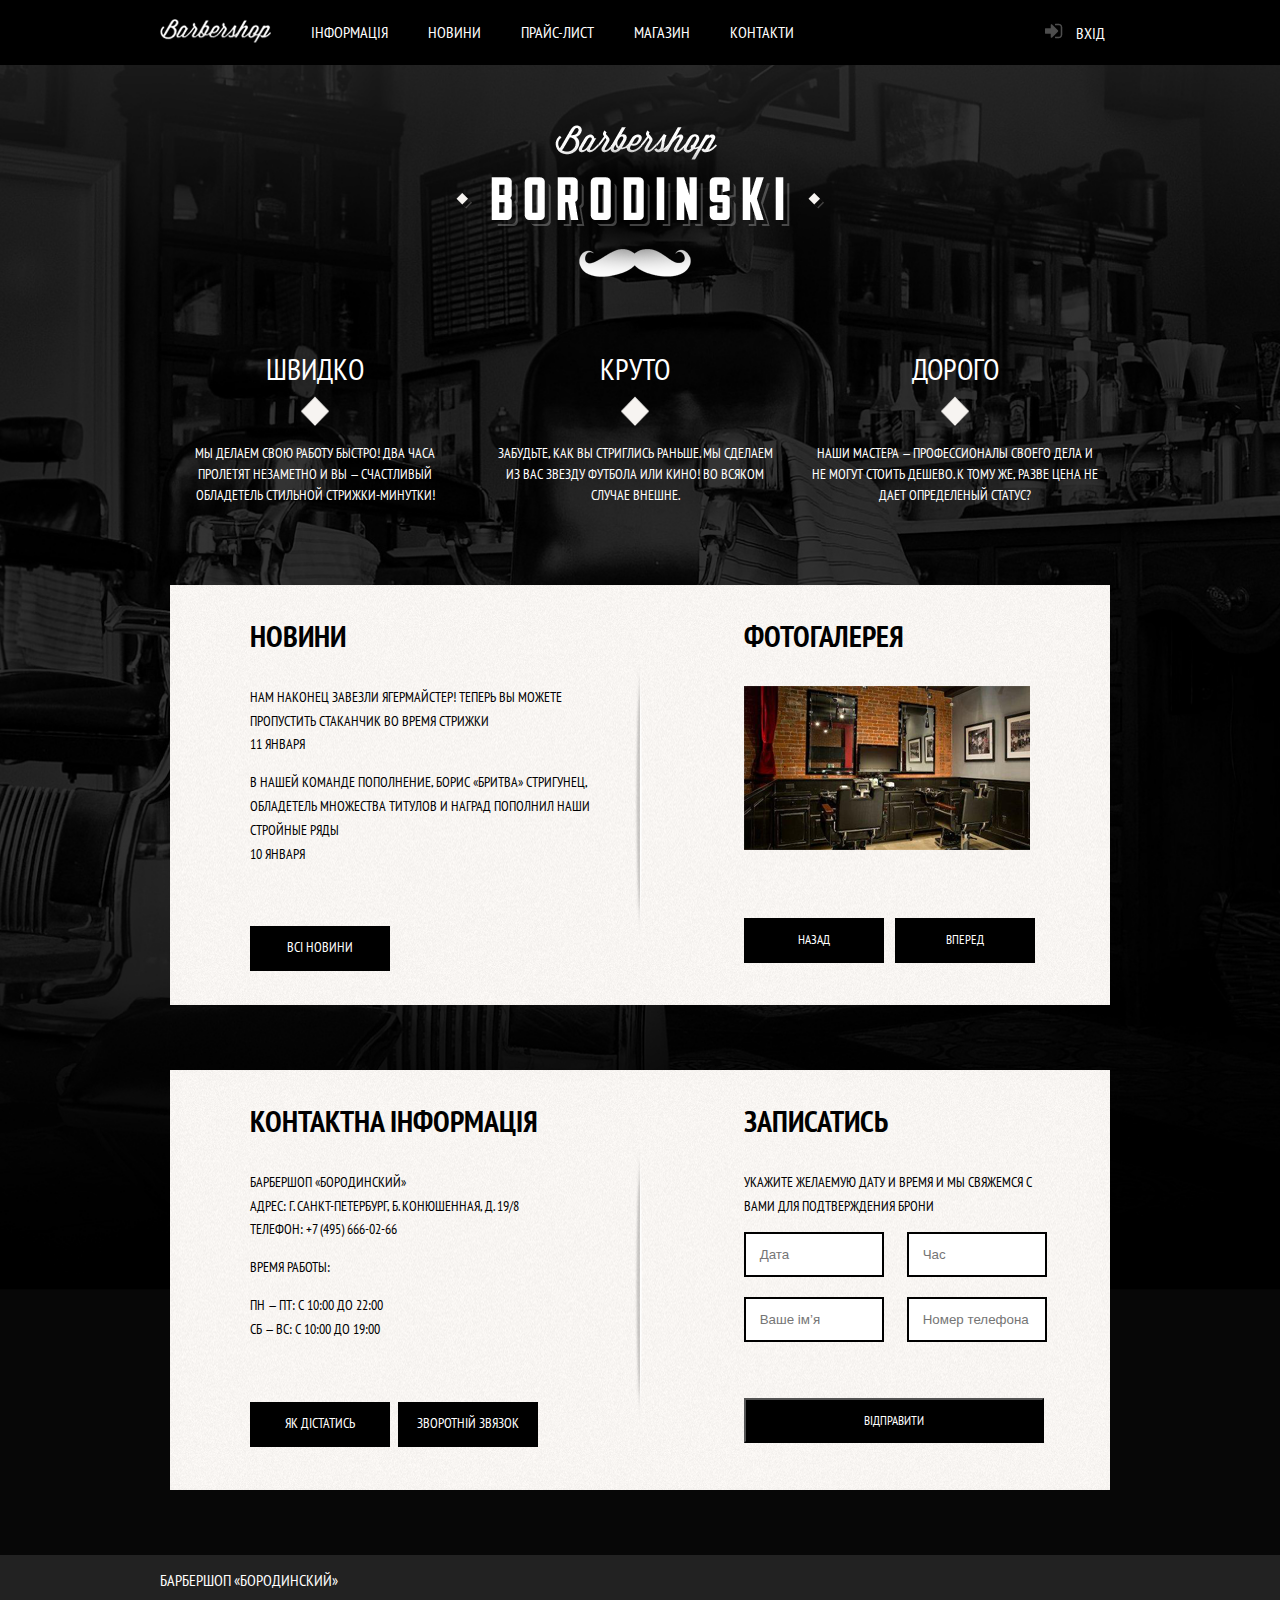
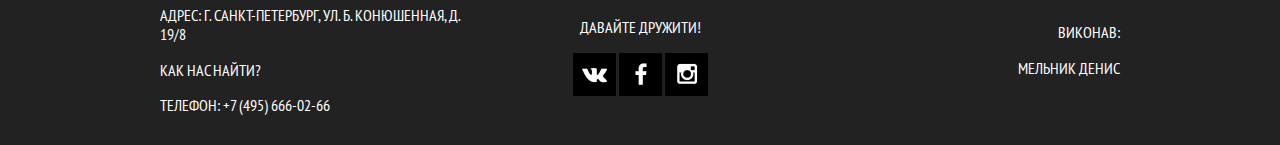
==== index.html @ 27eba9f3 "Попрацював з титульною сторінкою" ====
<!DOCTYPE html>
<html lang="ru">

<head>
    <meta charset="UTF-8">
    <meta name="viewport" content="width=device-width, initial-scale=1.0">
    <title>Барбершоп "Бородинський"</title>
    <link rel="stylesheet" href="./css/main.css">
    <link rel="preconnect" href="https://fonts.gstatic.com">
    <link href="https://fonts.googleapis.com/css2?family=PT+Sans+Narrow:wght@700&display=swap" rel="stylesheet">
</head>

<body class="mainBody">
    
    <header class="mainHeader">
        <div class="container">
            <nav class="mainNavigation">
                <a class="logoImg" href="#"><img src="./img/LogoHeader.png" width="111px" height="24px"
                        alt="LogoHeader"></a>

                <ul>
                    <li><a class="navPoint" href="./pages/info.html">ІНФОРМАЦІЯ</a>
                    </li>
                </ul>
                <ul>
                    <li><a class="navPoint" href="./pages/news.html">НОВИНИ</a>
                    </li>
                </ul>
                <ul>
                    <li> <a class="navPoint" href="./pages/price.html">ПРАЙС-ЛИСТ</a>
                    </li>
                </ul>
                <ul>
                    <li><a class="navPoint" href="./pages/shop.html">МАГАЗИН</a>
                    </li>
                </ul>
                <ul>
                    <li><a class="navPoint" href="./pages/contacts.html">КОНТАКТИ</a>
                    </li>
                </ul>

            </nav>
            <div class="UserBlock">
                <a class="login" href="#">
                    <img src="../img/iconLogin.png" alt=""> <span>ВХІД</span> 
                </a>
            </div>
        </div>
    </header>
    
    <main class="mainContainer">
        <div class="indexLogo">
            <img src="./img/Logo.png" alt="Барбершоп Бородинський">
        </div>

        <section class="features">
            <div class="featuresItem">
                <b class="featuresName">Швидко</b>
                <img class="img" src="./img/Shape1.png" width="30px" , height="30px" alt="">
                <p class="featuresText">МЫ ДЕЛАЕМ СВОЮ РАБОТУ БЫСТРО! ДВА ЧАСА ПРОЛЕТЯТ НЕЗАМЕТНО И ВЫ — СЧАСТЛИВЫЙ
                    ОБЛАДЕТЕЛЬ СТИЛЬНОЙ
                    СТРИЖКИ-МИНУТКИ!</p>
            </div>
            <div class="featuresItem">
                <b class="featuresName">Круто</b>
                <img class="img" src="./img/Shape1.png" width="30px" , height="30px" alt="">
                <p class="featuresText">ЗАБУДЬТЕ, КАК ВЫ СТРИГЛИСЬ РАНЬШЕ.
                    МЫ СДЕЛАЕМ ИЗ ВАС ЗВЕЗДУ ФУТБОЛА ИЛИ КИНО!
                    ВО ВСЯКОМ СЛУЧАЕ ВНЕШНЕ.
                </p>
            </div>
            <div class="featuresItem">
                <b class="featuresName">Дорого</b>
                <img class="img" src="./img/Shape1.png" width="30px" , height="30px" alt="">
                <p class="featuresText">НАШИ МАСТЕРА — ПРОФЕССИОНАЛЫ СВОЕГО ДЕЛА И НЕ МОГУТ СТОИТЬ ДЕШЕВО. К ТОМУ ЖЕ,
                    РАЗВЕ ЦЕНА НЕ ДАЕТ
                    ОПРЕДЕЛЕНЫЙ СТАТУС?</p>
            </div>
        </section>


        <div class="indexContent">
            <div class="indexContentLeft">
                <h2 class="indexContentTitle"> Новини</h2>
                <ul class="list">
                    <li class="newsPoint">
                        <p class="lastNews">НАМ НАКОНЕЦ ЗАВЕЗЛИ ЯГЕРМАЙСТЕР! ТЕПЕРЬ ВЫ МОЖЕТЕ ПРОПУСТИТЬ СТАКАНЧИК ВО
                            ВРЕМЯ СТРИЖКИ

                        </p>
                        <time datetime="2016-01-11">11 января</time>

                    </li>
                    <li class="newsPoint">
                        <p class="lastNews">В НАШЕЙ КОМАНДЕ ПОПОЛНЕНИЕ, БОРИС «БРИТВА» СТРИГУНЕЦ, ОБЛАДЕТЕЛЬ МНОЖЕСТВА
                            ТИТУЛОВ И НАГРАД
                            ПОПОЛНИЛ НАШИ СТРОЙНЫЕ РЯДЫ

                        </p>
                        <time datetime="2016-01-10">10 января</time>

                    </li>
                </ul>
                <!-- <div class="btn"> 
                </div> -->
                <div class="btnBox "> <a class="btn btnHover" href="./pages/news.html">
                        Всі новини
                    </a></div>

            </div>

            <div class="indexContentRight">
                <h2 class="indexContentTitle">Фотогалерея</h2>
                <div class="gallery">
                    <figure class="galleryContent">
                        <img src="./img/Layer21.png" width="286" height="164" alt="">
                    </figure>
                    <button class="btnGalleryPrev btn" type="button">Назад</button>
                    <button class="btnGalleryNext btn " type="button">Вперед</button>
                </div>
            </div>
        </div>
        <div class="indexContent">
            <div class="indexContentLeft">
                <h2 class="indexContentTitle"> Контактна інформація</h2>
                <p class="contact">БАРБЕРШОП «БОРОДИНСКИЙ»
                <p class="contact">АДРЕС: Г. САНКТ-ПЕТЕРБУРГ, Б. КОНЮШЕННАЯ, Д. 19/8</p>
                <p class="contact">ТЕЛЕФОН: +7 (495) 666-02-66</p>


                <p>
                    ВРЕМЯ РАБОТЫ:
                </p>
                <p class="contact">ПН — ПТ: С 10:00 ДО 22:00</p>
                <p class="contact">СБ — ВС: С 10:00 ДО 19:00</p>
                <div class="btnBox">
                    <a class="btn btnHover" href="#">
                        Як дістатись
                    </a>
                    <a class="btn btnHover" href="#">
                        Зворотній звязок
                    </a>
                   
                </div>




            </div>

            <div class="indexContentRight">
                <h2 class="indexContentTitle">Записатись</h2>
                <p>
                    УКАЖИТЕ ЖЕЛАЕМУЮ ДАТУ И ВРЕМЯ И МЫ СВЯЖЕМСЯ С ВАМИ ДЛЯ ПОДТВЕРЖДЕНИЯ БРОНИ
                </p>
                <form class="oppointmentForm" action="./index.html" method="post">
                <input class="formItem" type="text" name="time" value="" placeholder=" Дата">
                    <input class="formItem" type="text" name="time" value="" placeholder=" Час">
                    <input class="formItem" type="text" name="time" value="" placeholder=" Ваше ім’я">
                    <input class="formItem" type="text" name="time" value="" placeholder=" Номер телефона">
                

                <button class="sendBtn" type="submit">Відправити</button></form>
                
                    

            </div>
        </div> 
        <footer class="mainFooter">
        <div class="container">
            <div class="footerContacts">
                <p>БАРБЕРШОП «БОРОДИНСКИЙ»</p>
                <p>АДРЕС: Г. САНКТ-ПЕТЕРБУРГ, УЛ. Б. КОНЮШЕННАЯ, Д. 19/8</p>
                <p>
                    КАК НАС НАЙТИ?
                </p>

                <p>ТЕЛЕФОН: +7 (495) 666-02-66</p>

            </div>
            <section class="footerSocial">
                <p>Давайте Дружити!</p>
                <a class="btnVk" href="#">
                    <img src="./img/vk.png" alt="">
                </a>
                <a class="btnFb" href="#">
                    <img src="./img/fb.png" alt="">
                </a>
                <a class="btnVInst" href="#">
                    <img src="./img/inst.png" alt="">
                </a>
            </section>
            <section class="footerCopiright">
                <p>Виконав:</p>
                <p>Мельник Денис</p>
            </section>
        </div>

    </footer>
    </main>
   
    <div class="mobNavigation displeyNone">
        <div class="mobContainer">
            <nav class="mobMainNavigation">
                <a class="logoImg" href="#"><img src="./img/LogoHeader.png" width="90px" height="20px"
                        alt="LogoHeader"></a>

                <ul class="mobUl">
                    <li><a class="mobNavPoint" href="./pages/info.html">ІНФОРМАЦІЯ</a>
                    </li>
                </ul>
                <ul class="mobUl">
                    <li><a class="mobNavPoint" href="./pages/news.html">НОВИНИ</a>
                    </li>
                </ul>
                <ul class="mobUl">
                    <li> <a class="mobNavPoint" href="./pages/price.html">ПРАЙС-ЛИСТ</a>
                    </li>
                </ul>
                <ul class="mobUl">
                    <li><a class="mobNavPoint" href="./pages/shop.html">МАГАЗИН</a>
                    </li>
                </ul>
                <ul class="mobUl">
                    <li><a class="mobNavPoint" href="./pages/contacts.html">КОНТАКТИ</a>
                    </li>
                </ul>

            </nav>
            <div class="mobUserBlock">
                <a class="login" href="#">
                    <img src="../img/iconLogin.png" alt=""> <span>ВХІД</span> 
                </a>
            </div>
        </div>
    </div>

</body>

</html>
---- css/main.css ----
* {
    box-sizing: border-box;
}
body {
    /* position: fixed; */
    margin: 0;
    text-transform: uppercase;

    font-family: 'PT Sans Narrow', sans-serif;

}





.mainBody {

    margin: 0;
    margin-left: auto;
    margin-right: auto;
    max-width: 2560px;
    justify-content: center;

    background: url(../img/tint.jpg );
    background-position: center;
    background-repeat: no-repeat;
    background-size: cover;


}

button {
    cursor: pointer;

}

button:focus {
    background-color: rgb(102, 61, 21);
    outline: none !important
}

button:hover {
    background-color: rgb(102, 61, 21);
}

.btnHover:hover {
    background-color: rgb(102, 61, 21);
}

li {
    list-style: none;
}




img {
    margin: 0;
    padding: 0;
}



.mainHeader {
    /* box-sizing: border-box; */
    /* position: relative; */
    display: flex;
    margin-left: auto;
    margin-right: auto;
    margin: 0;
    width: auto;
    height: 65px;

    text-align: center;
    justify-content: center;
    background-size: cover;
    background-position: center;
    background-color: black;
}


.container {
    /* position: absolute; */
    display: flex;
    width: 960px;
    margin-left: auto;
    margin-right: auto;
    /* right: 0; */
    padding: 0, 10;
    justify-content: space-around;

}



.mainNavigation {
    /* position: absolute;
    left: 0; */
    /* width: 940px; */
    padding: 0;
    margin: 0;
    left: 0;
    display: flex;
    font-size: 16px;
    font-weight: 1.2;
}

.mainNavigation:first-child {
    padding-left: 0;
}

.navPoint {
    line-height: 1;
    padding: 0;
    margin-top: auto;
    margin-bottom: auto;
    color: white;
    text-decoration: none;

    vertical-align: -webkit-baseline-middle;
}

/* .navPoint:first-child{
    padding-left: 0;
} */
.UserBlock { 
    width: 65px;
    margin: 0;
    padding: 0;
    display: flex;
    margin-top: auto;
    margin-bottom: auto;
    margin-left: auto;
    margin-right: 10px;
   

    /* right: 0;
    display: flex;
    list-style-type: disc;
    margin-block-start: 1em;
    margin-block-end: 1em;
    margin-inline-start: 0px;
    margin-inline-end: 0px;
    padding-inline-start: 40px;
    padding-inline-end: 40px; */
}

.mainContainer {
    margin: 0;

    justify-content: center;

}



.login {
    text-decoration: none;
    color: white;

}


.indexLogo {
    width: 940px;
    margin: 0;
    margin-top: 60px;
    margin-left: auto;
    margin-right: auto;
    text-align: center;
}

.features {
    /* position: absolute; */
    width: 940px;
    display: flex;
    flex-direction: row;
    margin: 0;
    margin-left: auto;
    margin-right: auto;
    margin-top: 25px;
    justify-content: space-between;
    color: white;
    text-transform: uppercase;
}

.featuresItem {

    max-width: 290px;
    display: flex;
    flex-direction: column;
    font-size: 14px;
    font-weight: 1.2;
    line-height: 150%;

}

.featuresItem:last-child {
    margin-right: 10px;
}


.featuresName {
    text-align: center;
    margin-bottom: 17px;
    font-size: 30px;
    font-weight: 1.2;
}

.img {
    margin: 0;
    margin-left: auto;
    margin-right: auto;
}

.featuresText {
    text-align: center;
    margin-top: 17px;
}

.indexContent {
    display: flex;
    width: 940px;
    height: 420px;
    margin: 0;

    margin-top: 65px;
    margin-left: auto;
    margin-right: auto;
    font-size: 14px;
    line-height: 1.7;
    background-image: url(../img/Layer.png);
}


.indexContentLeft {
    width: 350px;
    margin-left: 80px;
    margin-right: auto;
    text-decoration: none;
    marker: none;
    font-weight: 24px;
}

.newsPoint {
    list-style: none;
}

.list {
    padding: 0;
    margin-bottom: 60px;
}


.btn {

    box-sizing: border-box;

    width: 140px;
    height: 45px;
    margin: 0;
    margin-left: 0;
    margin-right: 8px;
    margin-bottom: 40px;
    padding-top: 14px;
    padding-bottom: 14px;
    text-align: center;
    background-color: black;
    font-family: 'PT Sans Narrow';
    text-decoration: none;
    text-transform: uppercase;
    color: white;
    line-height: 1;
    border: none;
}


/* .btnText{
    width: 140px;
    height: 45px;
    margin: 0;
    justify-content: center;
    background-color: black;
    
} */
.newsPoint {

    text-decoration: none;
}

.lastNews {
    margin-bottom: 0;
}

.indexContentRight {

    width: 340px;
    margin-left: auto;
    margin-right: 26px;

}

.indexContentRight>p {
    width: 300px;
}

.indexContentTitle {
    width: 300px;
    font-size: 30px;
    text-transform: uppercase;
}

.galleryContent {
    padding: 0;
    margin: 0;
    margin-bottom: 60px;

}



.contact {
    margin: 0;
    font-weight: 1.7;

}

.btnBox {
    display: flex;
    margin-top: 60px;

}

/* .btnContact{
box-sizing: border-box;
width: 140px;
height: 45px;
margin-right: 20px;
background-color: black;


text-align: center;
color: white;
text-decoration: none;
text-transform: uppercase;

} */
.indexContentTittle {}

.oppointmentForm {
    box-sizing: border-box;
    width: 350px;
    margin-left: auto;
    margin-right: 0;

}

/* .formContainer {
    display:flex ;
    width: 300px;
    justify-content: space-between; */

.formItem {
    margin: 0;
    padding: 0;
    padding-left: 10px;
    border: 2px solid #000;

    margin-right: 20px;
    margin-bottom: 20px;
    /* margin-right: auto; */
    box-sizing: border-box;

    width: 140px;
    height: 45px;


}

.formItem:hover {
    border-color: rgb(102, 61, 21);
}

.formItem:focus {
    border-color: rgb(102, 61, 21);
}



.sendBtn {
    box-sizing: border-box;

    width: 300px;
    height: 45px;
    margin: 0;
    margin-top: 36px;
    margin-right: auto;

    padding-top: 14px;
    padding-bottom: 14px;
    text-align: center;
    justify-content: center;
    background-color: black;
    font-family: 'PT Sans Narrow';
    text-decoration: none;
    text-transform: uppercase;
    color: white;
    line-height: 1;
}

.mainFooter {

    margin: 0;
    display: flex;
    margin-left: auto;
    margin-right: auto;
    margin-top: 65px;
    width: auto;
    height: 190px;
    color: white;
    text-align: center;
    justify-content: center;


    background-color: rgb(34, 34, 34);
}

.footerContacts {
    width: 300px;
    margin-left: 0;
    text-align: start;
    line-height: 1.2;
}

.footerSocial {
    align-content: center;
    margin-left: auto;
    margin-right: auto;
    margin-top: auto;
    margin-bottom: auto;
    text-transform: uppercase;


}





.footerCopiright {
    width: 300px;
    margin-right: 0;
    margin-top: auto;
    margin-bottom: auto;
    text-align: end;

}

.smile {

    margin-right: auto;
    margin-left: auto;
}

.bodyPages {
    height: 100%;
    margin: 0;
    margin-left: auto;
    margin-right: auto;
    max-width: 1200px;
    background-color: rgb(250, 247, 242);
    font-family: 'PT Sans Narrow', sans-serif;
}

.logoImg {
    margin: 0;
    margin-top: auto;
    margin-bottom: auto;
    margin-left: 10px;
}

.containerOther {
    margin: 0;
    max-width: 960px;

    margin-right: auto;
    margin-left: auto;

}


.shopTitle {
    margin: 0;
    padding-top: 60px;
    margin-bottom: 25px;
    text-transform: uppercase;
}


.shopSection {
    font-size: 14px;
    text-decoration: none;
    color: black;
    text-transform: uppercase;
}

.imgShape {
    margin-left: 16px;
    margin-right: 16px;
}

.bag {
    display: flex;
}

.bagGal {
    width: 500px;
    margin: 0;

    margin-right: auto;
    margin-left: -10px;



}

.travelKit {
    text-decoration: none;
    color: black;
}

.description {

    width: 390px;
    margin: 0;
    margin-left: auto;
    font-size: 14px;
    line-height: 1.2;

}

.descriptionTitle {
    display: flex;
    justify-content: space-between;
    margin-bottom: 40px;
}

.article {
    color: rgb(183, 183, 183);
}

.buying {
    box-sizing: border-box;
    width: 190px;
    height: 40px;
    margin-top: 40px;
    display: flex;
    background-color: rgb(229, 229, 229);
    justify-content: space-between;

}

.price {
    margin: 0;
    margin-left: auto;
    margin-right: auto;
    margin-top: auto;
    margin-bottom: auto;
}

.btnPrice {
    width: 80px;
    border: none;
    background-color: black;
    color: white;
    cursor: pointer;
}

.complect {
    margin-top: 53px;
}

.complectItem {
    margin: 0;
    margin-top: 40px;


}

.complectImgShape {
    margin: 0;
    margin-right: 10px;
}




/* careProdaction
careProdaction
careProdaction
careProdaction
careProdaction */



.careContainer {

    display: flex;

}

.filterContainer {
    max-width: 960px;
    margin: 0;
    display: flex;


}

.filter {
    margin-right: auto;
    width: 180px;
}


.filterTitle {
    margin-top: 50px;
    margin-bottom: 30px;
    font-size: 24px;
}

.producerBtn {
    line-height: 30px;
    margin-top: 30px;
    cursor: pointer;
}

.producerCheckbox {
    position: absolute;
    width: 0;
    height: 0;
    opacity: 0;
}

.producerCheckboxFake {
    display: inline-block;
    vertical-align: middle;
    margin-right: 15px;
    width: 15px;
    height: 15px;
    border: 2px solid #000;

}

.producerCheckbox:checked+.producerCheckboxFake {
    background-image: url(../img/smallKrestik.png);
}

.producerBtn:hover {

    color: rgb(102, 61, 21);
}

.radio {
    display: block;
    cursor: pointer;
}

.radio+.radio {
    margin-top: 15px;
}

.radio_real {
    width: 1;
    height: 1px;
    position: absolute;
    opacity: 0;
    appearance: none;
}


.radio_fake {
    position: relative;
    display: inline-block;
    margin-right: 10px;
    vertical-align: bottom;
    width: 20px;
    height: 20px;
    background-color: #fff;
    border: 1px solid;
    border-radius: 50%;
}


/* .radio {
}
.radio_real {
}
.radio_fake {
} */
.radio_real:checked+.radio_fake::before {
    position: absolute;
    top: 50%;
    left: 50%;
    content: "";
    border-radius: 50%;
    width: 8px;
    height: 8px;
    background: #3c3c3c;
    transform: translate(-50%, -50%);
}

.radio_real:checked~.radio_title {
    font-weight: 500;
}


.radio_title {
    font-weight: 400;
    font-size: 16px;
    line-height: 1.18;
    color: #000;
}

/* .radio_title {
} */
.filterBtn {
    box-sizing: border-box;

    width: 110px;
    height: 45px;
    margin: 0;
    /* margin-left: auto; */
    margin-right: auto;
    margin-top: 50px;
    padding-top: 14px;
    padding-bottom: 14px;
    text-align: center;
    justify-content: center;
    background-color: black;
    font-family: 'PT Sans Narrow';
    text-decoration: none;
    text-transform: uppercase;
    color: white;
    line-height: 1;
}


.goods {
    position: static;
    margin: 0;
    /* margin-right: 0; */
    padding-right: 0;
    margin-left: auto;
    margin-top: 50px;
    display: flex;
    flex-wrap: wrap;
    width: 770px;

    justify-content: space-between;

}

.good {
    width: 220px;
    height: 285px;
    margin: 0;
    margin-left: auto;
    margin-top: 20px;
    box-shadow: 1px 1px 10px 1px #777777;
    background-color: white;
}




.goodsName {
    font-size: 14;
    text-transform: none;
    padding-left: 15px;
    padding-top: 3px;
}

.buyGoods {
    box-sizing: border-box;
    width: 190px;
    height: 40px;
    margin-left: auto;
    margin-right: auto;
    margin-top: 15px;
    margin-bottom: 15px;
    display: flex;
    background-color: rgb(229, 229, 229);
    justify-content: space-between;
}

.goodsList {
    box-sizing: border-box;
    margin-left: 27px;
    margin-top: 40px;
    /* width: 150px; */
    height: 40px;

}

.goodsCheckbox {
    width: 1;
    height: 1px;
    position: absolute;
    opacity: 0;
    appearance: none;
    background-color: #fff;


}

.goodsBtn {
    flex-grow: 1;
    width: 40px;
    height: 40px;

    background-color: transparent;
    border: none;

    text-align: center;
    font-style: normal;
    /* font-weight: 500; */
    font-size: 14px;
    line-height: 40px;
    color: white;
    background-color: black;
    cursor: pointer;

}

.goodsBtn:focus {
    background-color: white;
    color: black;
}

/* Style of Price */
/* Style of Price */
/* Style of Price */
/* Style of Price */

.priceTitle {
    margin-top: 50px;
    position: relative;
    padding-top: 24px;

}

.line {
    height: 2px;
    background-color: black;

}

.textPriceTitle {

    position: absolute;
    padding-left: 20px;
    padding-right: 20px;
    top: 0;
    left: 20.6%;
    background-color: rgb(250, 247, 242);

    font-size: 48px;
}

.priceInfo {
    display: flex;
    margin-top: 50px;
    margin-bottom: 15px;

}

.infoLeft {
    width: 390px;
}

.infoTitle {
    font-size: 24px;
    font-weight: 1.25;
}

.infoMaterials {
    margin-top: 24px;
}


.infoAboutUs {
    margin-top: 60px;
}

.infoText {
    margin-top: 30px;
    font-size: 14px;
    line-height: 1.7;
}

.infoRight {
    width: 460px;
    margin-left: 90px;
}

.priceTable {}

.table {
    width: 460px;
    margin-top: 30px;
    border-collapse: collapse;
    justify-content: center;
    vertical-align: center;
}

td {
    /* box-sizing: border-box; */
    /* margin: 0;
    padding: 0; */
    padding-top: 14px;
    padding-bottom: 14px;
    width: 233px;
    border: 1px solid #000;
    text-align: center;
}

.leftColumn {
    text-align: left;
    padding-left: 10px;
}

.infoTextRight {
    width: 380px;
    margin: 0;
    margin-top: 95px;
    font-size: 14px;
    line-height: 1.7;
}

/* Pagea adaptation */
/* Pagea adaptation */
/* Pagea adaptation */
/* Pagea adaptation */
/* Pagea adaptation */




@media (max-width:959px) {
    .bodyPages {
        width: 959px;
    }

    .mainBody {
        width: 959px;
        
    }
    
}
@media (max-width:800px){
    .featuresText {
        font-size: 16px;
    }
}
.displeyNone {
    display: none;
}
.mobNavigation {
    
    margin: 0;
    position: absolute;
    top: -500px;

    left: -200px;
    width: 160px;
    text-decoration: none;
    text-align: left;
    background-color: #222222;
}

.mobContainer {
    margin: 0;
    margin-top: 25px;
    margin-left: 30px;
}



.logoImg {
    margin-left: 0;
}

.mobNavPoint {
    padding: 0;
    text-decoration: none;
    color: white;
}

.mobUserBlock {
    margin-top: 40px;
    margin-bottom: 20px;
}

.login>img {
    margin-right: 10px;
    padding: 0;
    vertical-align: baseline;

}

.login {}

.mobUl {
    padding: 0;
}

@media(max-width:560px) {
    /* body {
        width: 368px;
    } */ 
    .featuresItem:last-child {
        margin-left: auto;
        margin-right: auto;
    }
    .features {
        margin-top: 10px;
        margin-bottom: 15px;
        flex-direction: column;
        flex-wrap: wrap;
    }
    .featuresItem {
        margin: 0;
        margin-left: auto;
        margin-right: auto;
    }
   
    .featuresItem>img {
        display: none;
    }
    .featuresText {
       margin-top: 0;
       
        font-size: 12px;
    }
    .container {
        width: 368px;
    }
    .mainBody {
        flex-direction: column;
        align-items: center;
        width: auto;
        margin: 0;
      justify-content: center;
    }
    .mainHeader {
        height: 0;
        display: none;
    }
    .mainContainer {
         width: 100%;
        margin: 0;
        margin-left: auto;
        margin-right: auto;
        justify-content: center;
        
        background-position: center;
        
        
        /* margin-left: auto; */
        /* margin-right: auto; */
        
        
        
    justify-content: center;
    }

    .mobNavigation {
        background-color: #222222;
        position: absolute;
        top: 0;
        left: 0;
    }
    .indexLogo {
        width: 368px;
        margin-top: 30px;
    }
    .list {
        margin-bottom: 15px;
    }
    .features {
        flex-direction: row;
        width: 368px;
      
        
    }
    .indexContent {
        margin-top: 0;
        flex-direction: column;
        flex-wrap: wrap;
        width: 368px;
        height: auto;
        justify-content: center;
    }
    .indexContentLeft {
        margin: 0;
        margin-left: 10px;
    }
    .lastNews {
        width: auto;
        height: auto;
        
    }
    .indexContentRight {
        width: 348px;
        height: auto;
        margin-left: 10px;
        margin-right: 10px;
    }
    
    .gallery {
        margin-left: auto;
        margin-right: auto;
    }
    .galleryContent {
        margin-bottom: 30px;
        width: 348px;
        justify-content: center;
        align-items: center;
    }
    .galleryContent>img {
        margin-left: 31px;
    }
    .btnHover {
        margin: 0;
    }
    .indexContentTitle {
        margin-right: auto;
    }
    .btnBox {
        margin-top: 30px;
        justify-content: space-around;
    }
    .btnGalleryPrev {
        margin-left: 31px;
    }
    .oppointmentForm {
        justify-content: space-around;
        align-items: center;
    
    }

    .formItem {
      margin-left: 20px;
      margin-right: 50px;
    }
    .sendBtn {
        width: 140px;
        margin-top: 10px;
        margin-bottom: 10px;
        margin-left: 20px;
    }
    .mainFooter {
        margin: 0;
        height: 370px;
        background-color:black
        
    }
    .container {
        width: 348px;
        margin: 0;
        margin-left: 10px;
        margin-bottom: 10px;
        /* flex-direction: column; */
        flex-wrap: wrap;
        height: auto;
        background-color: black;
    }
    .footerSocial {
        margin-left: 10px;
        margin-bottom: 30px;
        margin-top: 0;
    }
    .footerCopiright {
        margin-top: 0;
        width: auto;
    }
}
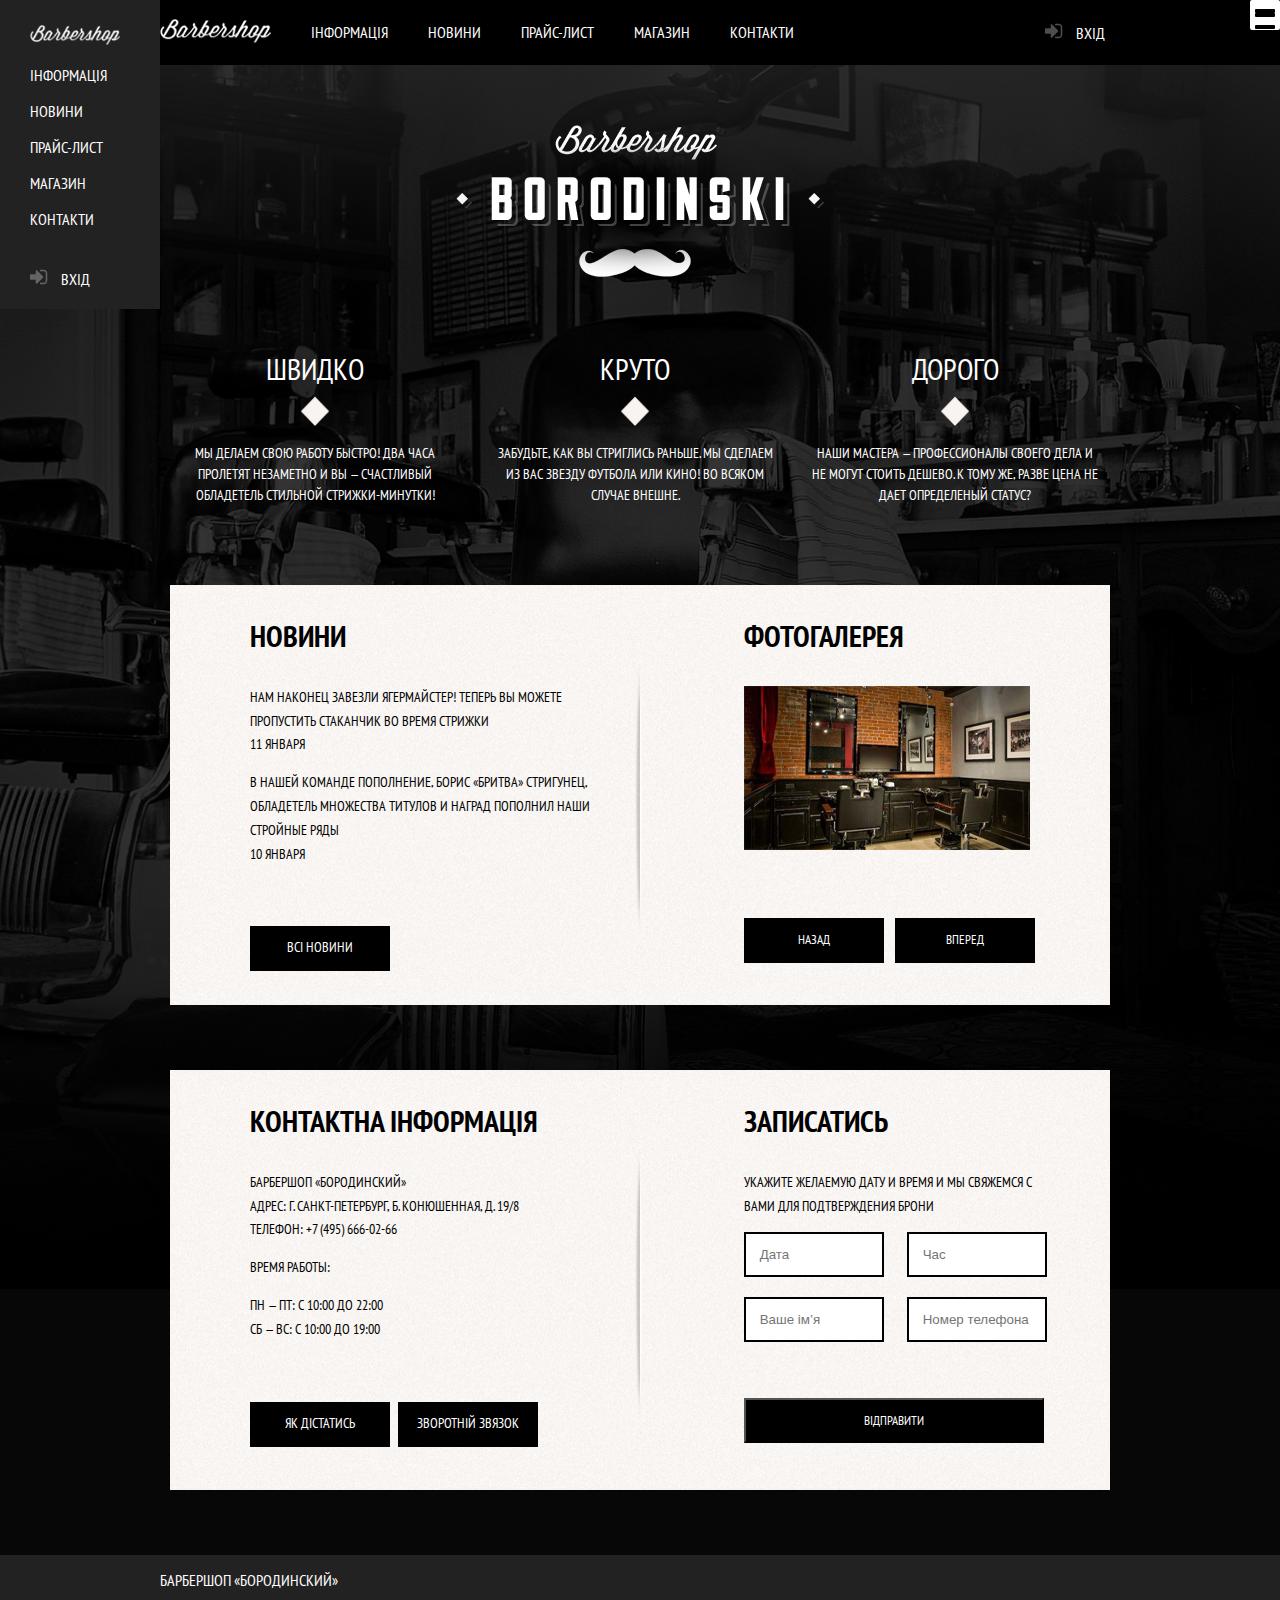
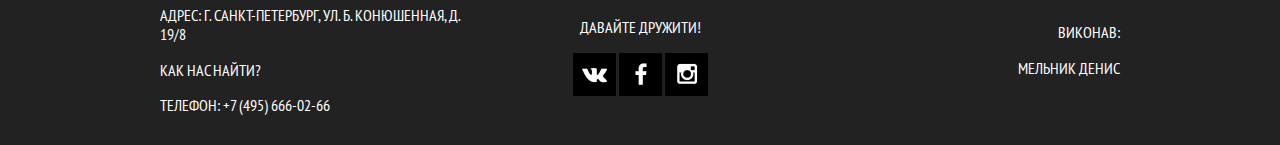
==== commit 7da59b6a: "1" ====
--- a/index.html
+++ b/index.html
@@ -198,8 +198,12 @@
 
     </footer>
     </main>
+    <button class="mobContainerActive">
+        <div class="menuActive"></div>
+        </button>
+        
    
-    <div class="mobNavigation displeyNone">
+    <div class="mobNavigation displayNone">
         <div class="mobContainer">
             <nav class="mobMainNavigation">
                 <a class="logoImg" href="#"><img src="./img/LogoHeader.png" width="90px" height="20px"
--- a/css/main.css
+++ b/css/main.css
@@ -135,15 +135,6 @@
     margin-right: 10px;
    
 
-    /* right: 0;
-    display: flex;
-    list-style-type: disc;
-    margin-block-start: 1em;
-    margin-block-end: 1em;
-    margin-inline-start: 0px;
-    margin-inline-end: 0px;
-    padding-inline-start: 40px;
-    padding-inline-end: 40px; */
 }
 
 .mainContainer {
@@ -276,14 +267,7 @@
 }
 
 
-/* .btnText{
-    width: 140px;
-    height: 45px;
-    margin: 0;
-    justify-content: center;
-    background-color: black;
-    
-} */
+
 .newsPoint {
 
     text-decoration: none;
@@ -944,7 +928,51 @@
 /* Pagea adaptation */
 /* Pagea adaptation */
 /* Pagea adaptation */
-
+.mobContainerActive {
+    padding: 0;
+    position: absolute;
+    right: 0;
+    top: 0;
+    width: 30px;
+    height: 30px;
+    border: 1px solid rgba(255, 255, 255, 0.027) ;
+    border-radius: 2px;
+    background-color: #fff;
+    
+}
+.menuActive {
+    margin: 0;
+    padding: 0;
+    position: relative;
+    margin-left: 4px;
+    margin-right: 3px;
+    width: 20px;
+    border: 2px solid #000;
+    border-radius: 1px;
+}
+.menuActive::after {
+   padding: 0;
+   margin: 0;
+     position: absolute;
+    top: 10px;
+    left: -2px;
+    content: "";
+    width: 16px;
+    border: 2px solid #000;
+    border-radius: 1px;
+    /* background-color: black; */
+}
+.menuActive::before {
+  padding: 0;
+  margin: 0;
+    position: absolute;
+    top: -6px;
+    left: -2px;
+    content: "";
+    width: 16px;
+    border: 2px solid #000;
+    border-radius: 1px;
+}
 
 
 
@@ -964,16 +992,16 @@
         font-size: 16px;
     }
 }
-.displeyNone {
+/* .displayNone {
     display: none;
-}
+} */
 .mobNavigation {
     
     margin: 0;
     position: absolute;
-    top: -500px;
-
-    left: -200px;
+    top: 0;
+
+    left: 0;
     width: 160px;
     text-decoration: none;
     text-align: left;
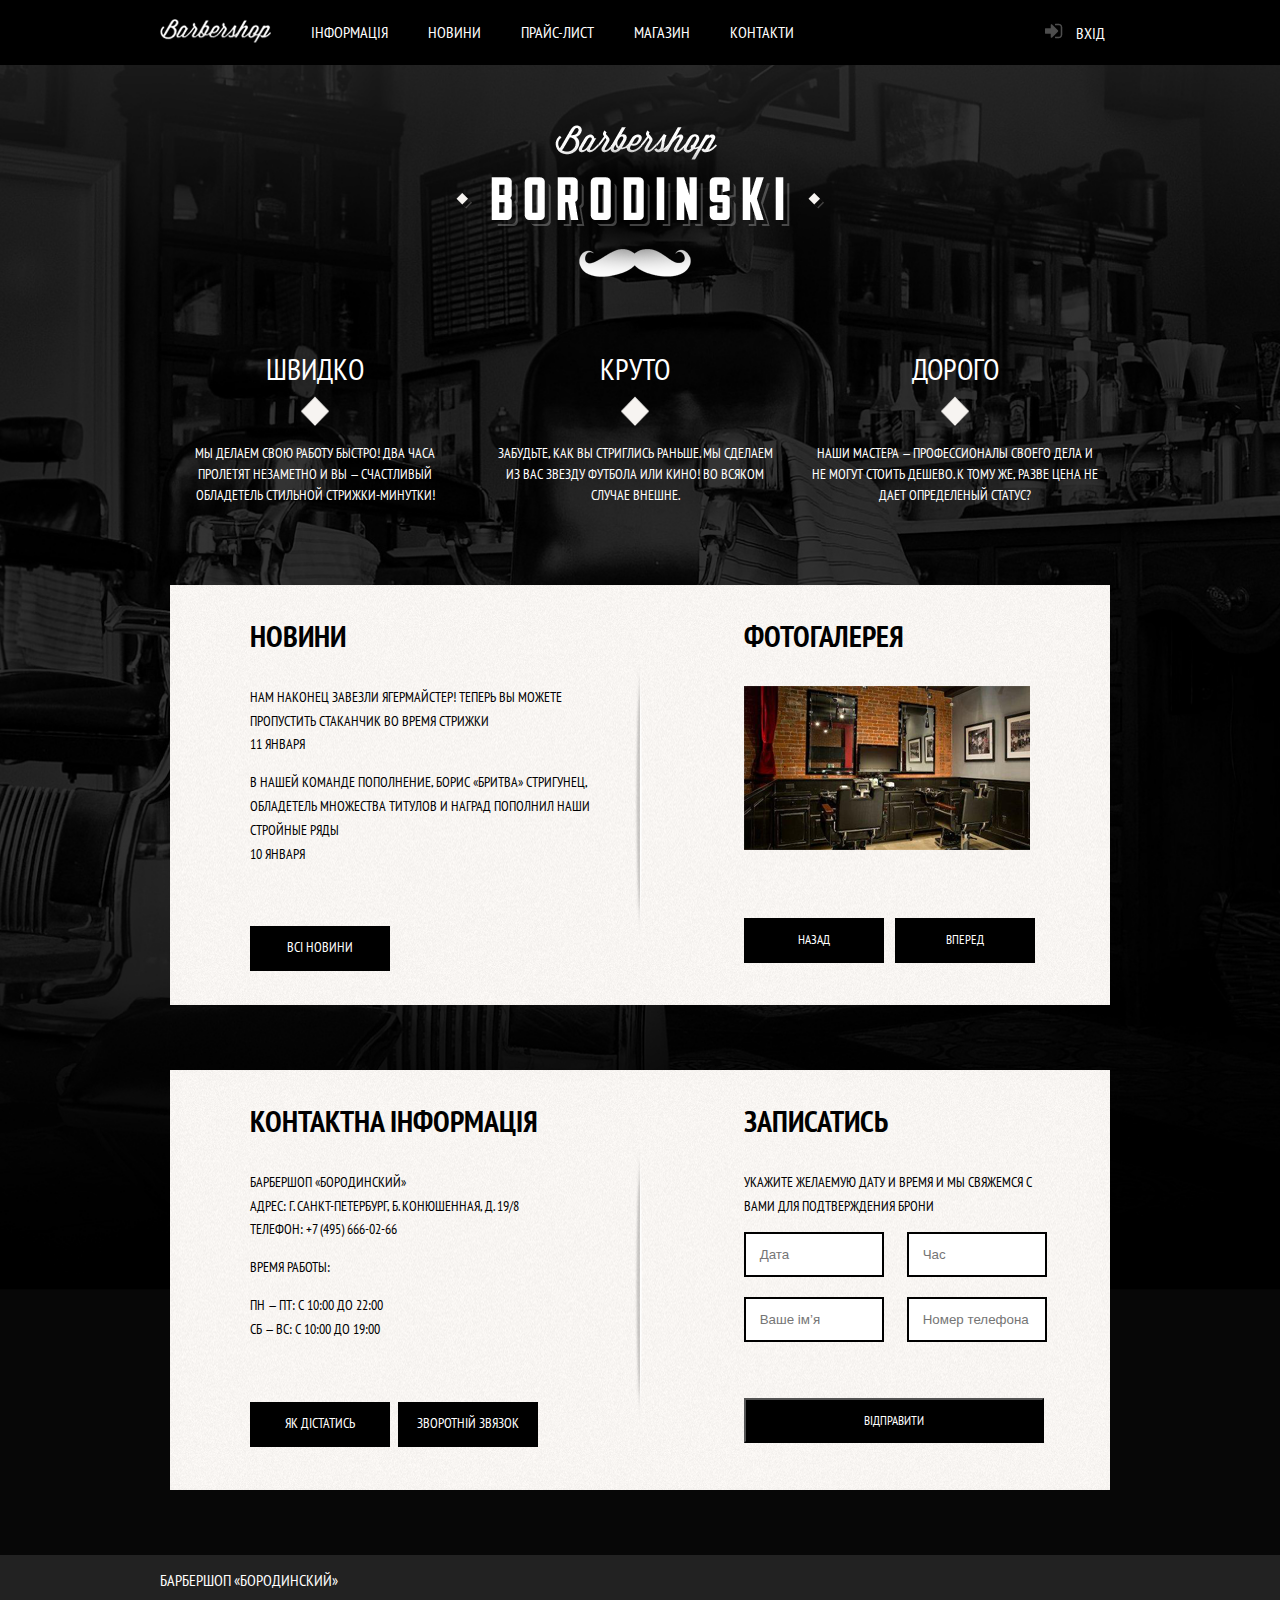
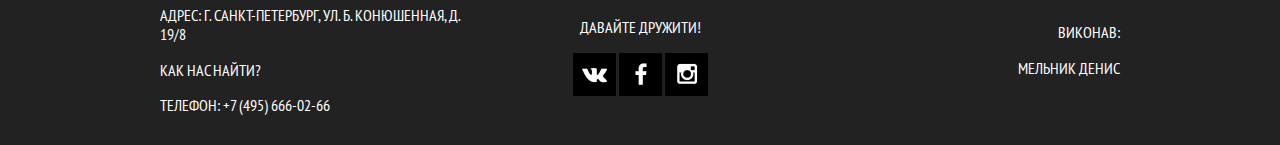
==== commit 62ff0868: "Зробив Випливаюче меню" ====
--- a/index.html
+++ b/index.html
@@ -8,6 +8,7 @@
     <link rel="stylesheet" href="./css/main.css">
     <link rel="preconnect" href="https://fonts.gstatic.com">
     <link href="https://fonts.googleapis.com/css2?family=PT+Sans+Narrow:wght@700&display=swap" rel="stylesheet">
+    <link rel="stylesheet" href="./js/main.js">
 </head>
 
 <body class="mainBody">
@@ -198,12 +199,12 @@
 
     </footer>
     </main>
-    <button class="mobContainerActive">
-        <div class="menuActive"></div>
+    <button class="mobContainerActive menu_icon_wrapper">
+        <div class="menuIcon "></div>
         </button>
         
    
-    <div class="mobNavigation displayNone">
+    <div class="mobNavigation ">
         <div class="mobContainer">
             <nav class="mobMainNavigation">
                 <a class="logoImg" href="#"><img src="./img/LogoHeader.png" width="90px" height="20px"
@@ -238,7 +239,7 @@
             </div>
         </div>
     </div>
-
+<script src="./js/main.js"></script>
 </body>
 
 </html>--- a/css/main.css
+++ b/css/main.css
@@ -1,6 +1,7 @@
 * {
     box-sizing: border-box;
 }
+
 body {
     /* position: fixed; */
     margin: 0;
@@ -8,21 +9,21 @@
 
     font-family: 'PT Sans Narrow', sans-serif;
 
-}
-
-
-
-
-
-.mainBody {
-
-    margin: 0;
+    
     margin-left: auto;
     margin-right: auto;
     max-width: 2560px;
     justify-content: center;
 
-    background: url(../img/tint.jpg );
+   
+}
+
+
+
+
+
+.mainBody {
+ background: url(../img/tint.jpg );
     background-position: center;
     background-repeat: no-repeat;
     background-size: cover;
@@ -124,7 +125,7 @@
 /* .navPoint:first-child{
     padding-left: 0;
 } */
-.UserBlock { 
+.UserBlock {
     width: 65px;
     margin: 0;
     padding: 0;
@@ -133,7 +134,7 @@
     margin-bottom: auto;
     margin-left: auto;
     margin-right: 10px;
-   
+
 
 }
 
@@ -393,7 +394,7 @@
     line-height: 1;
 }
 
-.mainFooter {
+footer {
 
     margin: 0;
     display: flex;
@@ -828,6 +829,8 @@
 /* Style of Price */
 /* Style of Price */
 
+
+
 .priceTitle {
     margin-top: 50px;
     position: relative;
@@ -928,52 +931,102 @@
 /* Pagea adaptation */
 /* Pagea adaptation */
 /* Pagea adaptation */
+
+.mobNavigation {
+    margin: 0;
+    position: fixed;
+    top: 0px;
+
+    left: -160px;
+    width: 160px;
+    text-decoration: none;
+    text-align: left;
+    background-color: rgba(102, 62, 21, 0.555);
+}
+
+.mobNavigationActive {
+    position: fixed;
+    top: 0;
+    left: 0;
+    transition: all 0.2s ease-in;
+}
+
 .mobContainerActive {
     padding: 0;
-    position: absolute;
-    right: 0;
-    top: 0;
+    position: fixed;
+    right: -50px;
+    top: 5px;
     width: 30px;
     height: 30px;
-    border: 1px solid rgba(255, 255, 255, 0.027) ;
+    border: 1px solid rgba(255, 255, 255, 0.027);
     border-radius: 2px;
-    background-color: #fff;
-    
-}
-.menuActive {
+    background-color: rgba(102, 62, 21, 0.555);
+
+}
+
+.menuIcon{
+    /* display: none; */
+    width: 20px;
+    height: 4px;
     margin: 0;
     padding: 0;
     position: relative;
     margin-left: 4px;
     margin-right: 3px;
+    background-color: black;
+    
+    border-radius: 1px;
+}
+
+.menuIcon::after {
     width: 20px;
-    border: 2px solid #000;
-    border-radius: 1px;
-}
-.menuActive::after {
-   padding: 0;
-   margin: 0;
-     position: absolute;
-    top: 10px;
-    left: -2px;
+    height: 4px;
+    padding: 0;
+    margin: 0;
+    position: absolute;
+    top: 8px;
+    left: 0px;
     content: "";
-    width: 16px;
-    border: 2px solid #000;
-    border-radius: 1px;
+    
+   background-color: black;
+    transition: transform 0.2s ease-in, top 0.2s linear 0.2s;
+
+
     /* background-color: black; */
 }
-.menuActive::before {
-  padding: 0;
-  margin: 0;
+
+.menuIcon::before {
+    width: 20px;
+    height: 4px;
+    padding: 0;
+    margin: 0;
     position: absolute;
-    top: -6px;
-    left: -2px;
+    top: -8px;
+    left: 0px;
     content: "";
-    width: 16px;
-    border: 2px solid #000;
-    border-radius: 1px;
-}
-
+    
+    background-color: black;
+    transition: transform 0.2s ease-in, top 0.2s linear 0.2s;
+
+}
+
+.menuIcon.menuIconActive {
+    background-color: transparent;
+
+}
+
+.menuIcon.menuIcon.menuIconActive::after {
+
+    transform: rotate(-45deg);
+    top: 0;
+    transition: top 0.2s linear, transform 0.2s ease-in 0.2s;
+}
+
+.menuIcon.menuIcon.menuIconActive::before {
+    transform: rotate(45deg);
+    top: 0;
+    transition: top 0.2s linear, transform 0.2s ease-in 0.2s;
+}
 
 
 @media (max-width:959px) {
@@ -983,30 +1036,21 @@
 
     .mainBody {
         width: 959px;
-        
-    }
-    
-}
-@media (max-width:800px){
+
+    }
+
+}
+
+@media (max-width:800px) {
     .featuresText {
         font-size: 16px;
     }
 }
+
 /* .displayNone {
     display: none;
 } */
-.mobNavigation {
-    
-    margin: 0;
-    position: absolute;
-    top: 0;
-
-    left: 0;
-    width: 160px;
-    text-decoration: none;
-    text-align: left;
-    background-color: #222222;
-}
+
 
 .mobContainer {
     margin: 0;
@@ -1045,84 +1089,103 @@
 }
 
 @media(max-width:560px) {
+    .mobContainerActive{
+        position: fixed;
+        right: 5px;
+        top: 5px;
+    }
+
     /* body {
         width: 368px;
-    } */ 
+    } */
     .featuresItem:last-child {
         margin-left: auto;
         margin-right: auto;
     }
+
     .features {
         margin-top: 10px;
         margin-bottom: 15px;
         flex-direction: column;
         flex-wrap: wrap;
     }
+
     .featuresItem {
         margin: 0;
         margin-left: auto;
         margin-right: auto;
     }
-   
+
     .featuresItem>img {
         display: none;
     }
+
     .featuresText {
-       margin-top: 0;
-       
+        margin-top: 0;
+
         font-size: 12px;
     }
+
     .container {
         width: 368px;
     }
+
     .mainBody {
         flex-direction: column;
         align-items: center;
         width: auto;
         margin: 0;
-      justify-content: center;
-    }
+        justify-content: center;
+    }
+
     .mainHeader {
         height: 0;
         display: none;
     }
+
     .mainContainer {
-         width: 100%;
+        width: 100%;
         margin: 0;
         margin-left: auto;
         margin-right: auto;
         justify-content: center;
-        
+
         background-position: center;
-        
-        
+
+
         /* margin-left: auto; */
         /* margin-right: auto; */
+
+
+
+        justify-content: center;
+    }
+
+    /* 
+    .mobNavigation {
         
-        
-        
-    justify-content: center;
-    }
-
-    .mobNavigation {
-        background-color: #222222;
-        position: absolute;
+        position: fixed;
         top: 0;
         left: 0;
-    }
+        background-color: rgba(102, 62, 21, 0.897);
+    } */
+
     .indexLogo {
         width: 368px;
         margin-top: 30px;
     }
+
     .list {
         margin-bottom: 15px;
     }
+
     .features {
         flex-direction: row;
         width: 368px;
-      
-        
-    }
+
+
+    }
+
     .indexContent {
         margin-top: 0;
         flex-direction: column;
@@ -1131,70 +1194,82 @@
         height: auto;
         justify-content: center;
     }
+
     .indexContentLeft {
         margin: 0;
         margin-left: 10px;
     }
+
     .lastNews {
         width: auto;
         height: auto;
-        
-    }
+
+    }
+
     .indexContentRight {
         width: 348px;
         height: auto;
         margin-left: 10px;
         margin-right: 10px;
     }
-    
+
     .gallery {
         margin-left: auto;
         margin-right: auto;
     }
+
     .galleryContent {
         margin-bottom: 30px;
         width: 348px;
         justify-content: center;
         align-items: center;
     }
+
     .galleryContent>img {
         margin-left: 31px;
     }
+
     .btnHover {
         margin: 0;
     }
+
     .indexContentTitle {
         margin-right: auto;
     }
+
     .btnBox {
         margin-top: 30px;
         justify-content: space-around;
     }
+
     .btnGalleryPrev {
         margin-left: 31px;
     }
+
     .oppointmentForm {
         justify-content: space-around;
         align-items: center;
-    
+
     }
 
     .formItem {
-      margin-left: 20px;
-      margin-right: 50px;
-    }
+        margin-left: 20px;
+        margin-right: 50px;
+    }
+
     .sendBtn {
         width: 140px;
         margin-top: 10px;
         margin-bottom: 10px;
         margin-left: 20px;
     }
+
     .mainFooter {
         margin: 0;
         height: 370px;
-        background-color:black
-        
-    }
+        background-color: black
+    }
+
     .container {
         width: 348px;
         margin: 0;
@@ -1205,11 +1280,13 @@
         height: auto;
         background-color: black;
     }
+
     .footerSocial {
         margin-left: 10px;
         margin-bottom: 30px;
         margin-top: 0;
     }
+
     .footerCopiright {
         margin-top: 0;
         width: auto;
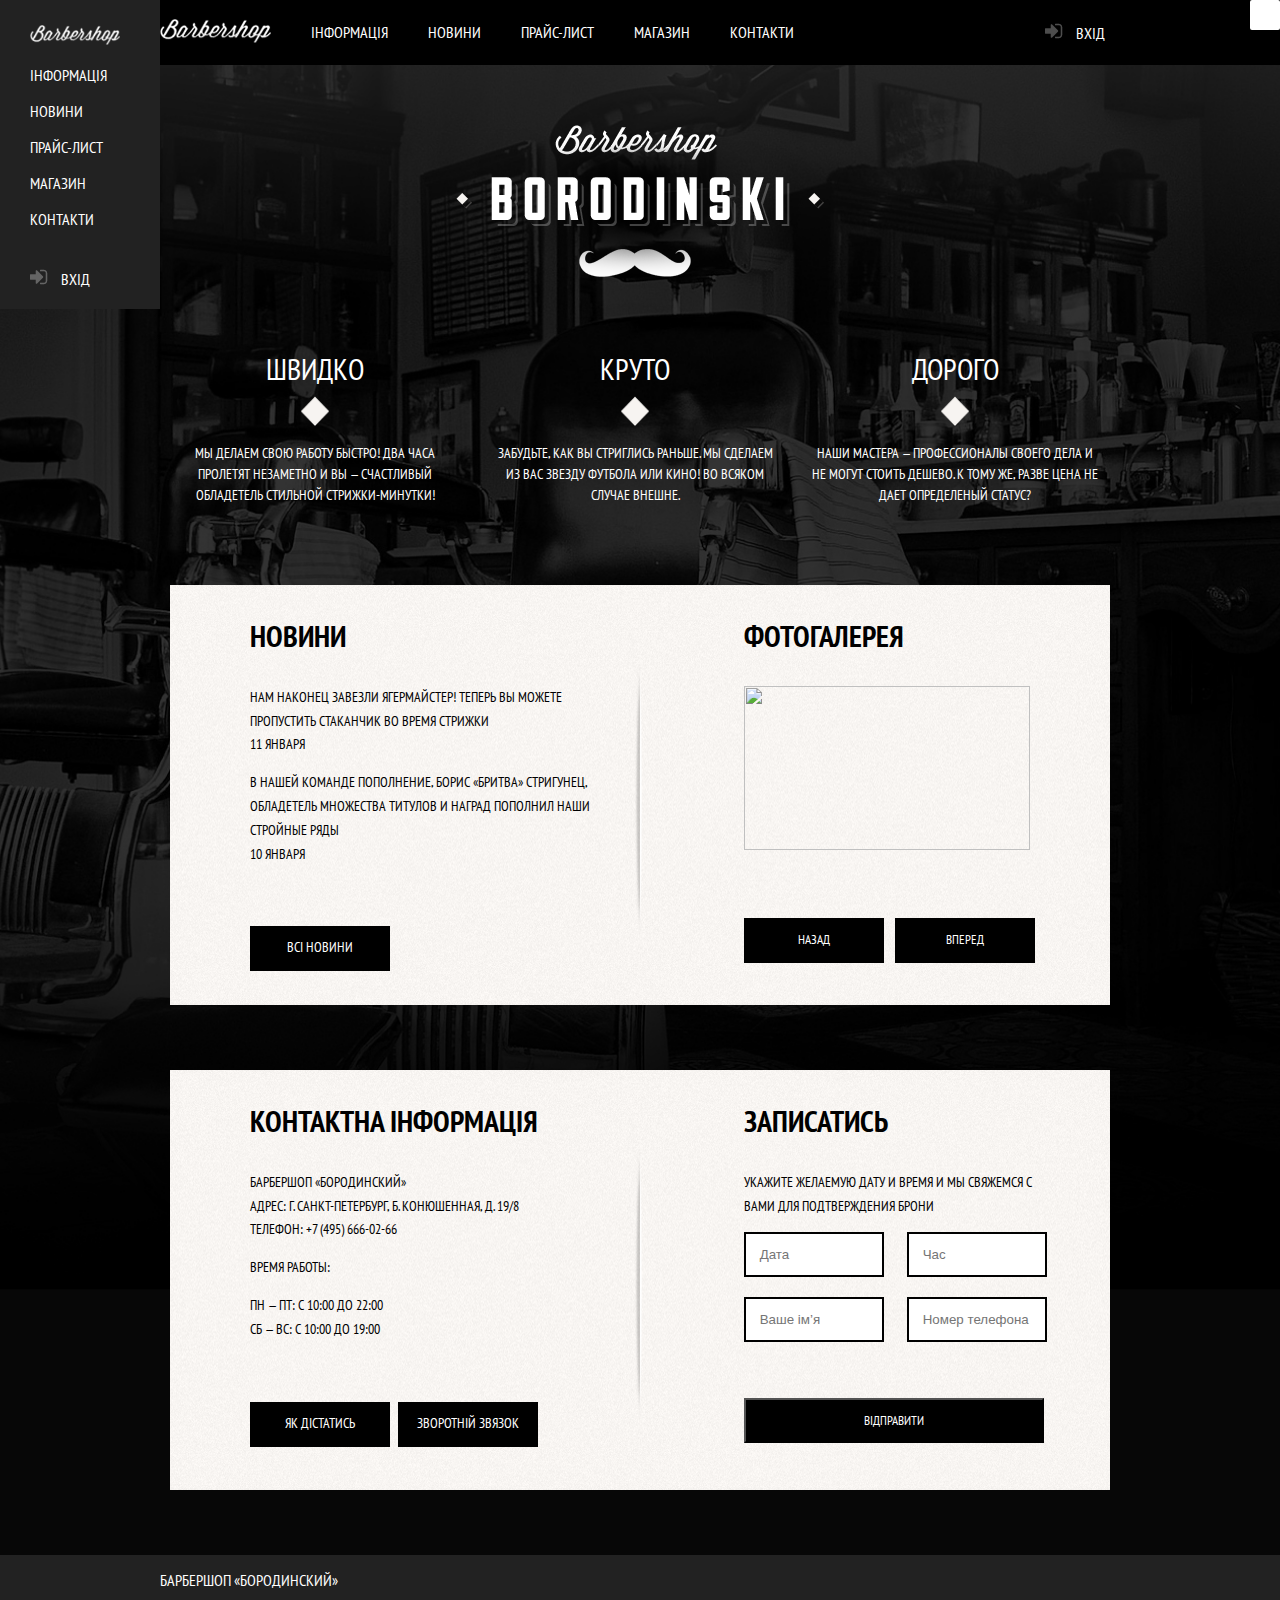
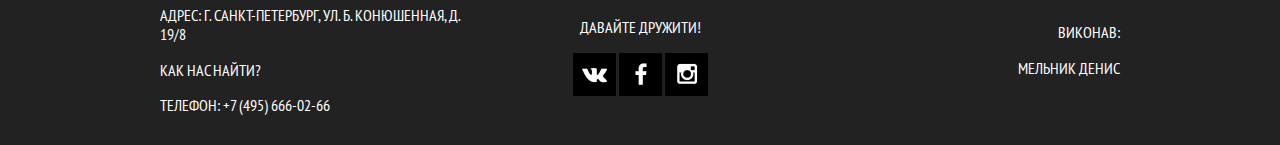
==== commit 46758ca2: "Робоча галерея" ====
--- a/index.html
+++ b/index.html
@@ -114,7 +114,8 @@
                 <h2 class="indexContentTitle">Фотогалерея</h2>
                 <div class="gallery">
                     <figure class="galleryContent">
-                        <img src="./img/Layer21.png" width="286" height="164" alt="">
+                        <!-- <img class="galeryImg" src="./img/Layer21.png" width="286" height="164" alt=""> -->
+                        <img class="galeryImg" src="" width="286" height="164" alt="">
                     </figure>
                     <button class="btnGalleryPrev btn" type="button">Назад</button>
                     <button class="btnGalleryNext btn " type="button">Вперед</button>
--- a/css/main.css
+++ b/css/main.css
@@ -1,7 +1,6 @@
 * {
     box-sizing: border-box;
 }
-
 body {
     /* position: fixed; */
     margin: 0;
@@ -9,21 +8,21 @@
 
     font-family: 'PT Sans Narrow', sans-serif;
 
-    
+}
+
+
+
+
+
+.mainBody {
+
+    margin: 0;
     margin-left: auto;
     margin-right: auto;
     max-width: 2560px;
     justify-content: center;
 
-   
-}
-
-
-
-
-
-.mainBody {
- background: url(../img/tint.jpg );
+    background: url(../img/tint.jpg );
     background-position: center;
     background-repeat: no-repeat;
     background-size: cover;
@@ -125,7 +124,7 @@
 /* .navPoint:first-child{
     padding-left: 0;
 } */
-.UserBlock {
+.UserBlock { 
     width: 65px;
     margin: 0;
     padding: 0;
@@ -134,7 +133,7 @@
     margin-bottom: auto;
     margin-left: auto;
     margin-right: 10px;
-
+   
 
 }
 
@@ -394,7 +393,7 @@
     line-height: 1;
 }
 
-footer {
+.mainFooter {
 
     margin: 0;
     display: flex;
@@ -829,8 +828,6 @@
 /* Style of Price */
 /* Style of Price */
 
-
-
 .priceTitle {
     margin-top: 50px;
     position: relative;
@@ -931,102 +928,52 @@
 /* Pagea adaptation */
 /* Pagea adaptation */
 /* Pagea adaptation */
-
-.mobNavigation {
-    margin: 0;
-    position: fixed;
-    top: 0px;
-
-    left: -160px;
-    width: 160px;
-    text-decoration: none;
-    text-align: left;
-    background-color: rgba(102, 62, 21, 0.555);
-}
-
-.mobNavigationActive {
-    position: fixed;
-    top: 0;
-    left: 0;
-    transition: all 0.2s ease-in;
-}
-
 .mobContainerActive {
     padding: 0;
-    position: fixed;
-    right: -50px;
-    top: 5px;
+    position: absolute;
+    right: 0;
+    top: 0;
     width: 30px;
     height: 30px;
-    border: 1px solid rgba(255, 255, 255, 0.027);
+    border: 1px solid rgba(255, 255, 255, 0.027) ;
     border-radius: 2px;
-    background-color: rgba(102, 62, 21, 0.555);
-
-}
-
-.menuIcon{
-    /* display: none; */
-    width: 20px;
-    height: 4px;
+    background-color: #fff;
+    
+}
+.menuActive {
     margin: 0;
     padding: 0;
     position: relative;
     margin-left: 4px;
     margin-right: 3px;
-    background-color: black;
-    
+    width: 20px;
+    border: 2px solid #000;
     border-radius: 1px;
 }
-
-.menuIcon::after {
-    width: 20px;
-    height: 4px;
-    padding: 0;
-    margin: 0;
+.menuActive::after {
+   padding: 0;
+   margin: 0;
+     position: absolute;
+    top: 10px;
+    left: -2px;
+    content: "";
+    width: 16px;
+    border: 2px solid #000;
+    border-radius: 1px;
+    /* background-color: black; */
+}
+.menuActive::before {
+  padding: 0;
+  margin: 0;
     position: absolute;
-    top: 8px;
-    left: 0px;
+    top: -6px;
+    left: -2px;
     content: "";
-    
-   background-color: black;
-    transition: transform 0.2s ease-in, top 0.2s linear 0.2s;
-
-
-    /* background-color: black; */
-}
-
-.menuIcon::before {
-    width: 20px;
-    height: 4px;
-    padding: 0;
-    margin: 0;
-    position: absolute;
-    top: -8px;
-    left: 0px;
-    content: "";
-    
-    background-color: black;
-    transition: transform 0.2s ease-in, top 0.2s linear 0.2s;
-
-}
-
-.menuIcon.menuIconActive {
-    background-color: transparent;
-
-}
-
-.menuIcon.menuIcon.menuIconActive::after {
-
-    transform: rotate(-45deg);
-    top: 0;
-    transition: top 0.2s linear, transform 0.2s ease-in 0.2s;
-}
-
-.menuIcon.menuIcon.menuIconActive::before {
-    transform: rotate(45deg);
-    top: 0;
-    transition: top 0.2s linear, transform 0.2s ease-in 0.2s;
-}
+    width: 16px;
+    border: 2px solid #000;
+    border-radius: 1px;
+}
+
 
 
 @media (max-width:959px) {
@@ -1036,21 +983,30 @@
 
     .mainBody {
         width: 959px;
-
-    }
-
-}
-
-@media (max-width:800px) {
+        
+    }
+    
+}
+@media (max-width:800px){
     .featuresText {
         font-size: 16px;
     }
 }
-
 /* .displayNone {
     display: none;
 } */
-
+.mobNavigation {
+    
+    margin: 0;
+    position: absolute;
+    top: 0;
+
+    left: 0;
+    width: 160px;
+    text-decoration: none;
+    text-align: left;
+    background-color: #222222;
+}
 
 .mobContainer {
     margin: 0;
@@ -1089,103 +1045,84 @@
 }
 
 @media(max-width:560px) {
-    .mobContainerActive{
-        position: fixed;
-        right: 5px;
-        top: 5px;
-    }
-
     /* body {
         width: 368px;
-    } */
+    } */ 
     .featuresItem:last-child {
         margin-left: auto;
         margin-right: auto;
     }
-
     .features {
         margin-top: 10px;
         margin-bottom: 15px;
         flex-direction: column;
         flex-wrap: wrap;
     }
-
     .featuresItem {
         margin: 0;
         margin-left: auto;
         margin-right: auto;
     }
-
+   
     .featuresItem>img {
         display: none;
     }
-
     .featuresText {
-        margin-top: 0;
-
+       margin-top: 0;
+       
         font-size: 12px;
     }
-
     .container {
         width: 368px;
     }
-
     .mainBody {
         flex-direction: column;
         align-items: center;
         width: auto;
         margin: 0;
-        justify-content: center;
-    }
-
+      justify-content: center;
+    }
     .mainHeader {
         height: 0;
         display: none;
     }
-
     .mainContainer {
-        width: 100%;
+         width: 100%;
         margin: 0;
         margin-left: auto;
         margin-right: auto;
         justify-content: center;
-
+        
         background-position: center;
-
-
+        
+        
         /* margin-left: auto; */
         /* margin-right: auto; */
-
-
-
-        justify-content: center;
-    }
-
-    /* 
+        
+        
+        
+    justify-content: center;
+    }
+
     .mobNavigation {
-        
-        position: fixed;
+        background-color: #222222;
+        position: absolute;
         top: 0;
         left: 0;
-        background-color: rgba(102, 62, 21, 0.897);
-    } */
-
+    }
     .indexLogo {
         width: 368px;
         margin-top: 30px;
     }
-
     .list {
         margin-bottom: 15px;
     }
-
     .features {
         flex-direction: row;
         width: 368px;
-
-
-    }
-
+      
+        
+    }
     .indexContent {
         margin-top: 0;
         flex-direction: column;
@@ -1194,82 +1131,70 @@
         height: auto;
         justify-content: center;
     }
-
     .indexContentLeft {
         margin: 0;
         margin-left: 10px;
     }
-
     .lastNews {
         width: auto;
         height: auto;
-
-    }
-
+        
+    }
     .indexContentRight {
         width: 348px;
         height: auto;
         margin-left: 10px;
         margin-right: 10px;
     }
-
+    
     .gallery {
         margin-left: auto;
         margin-right: auto;
     }
-
     .galleryContent {
         margin-bottom: 30px;
         width: 348px;
         justify-content: center;
         align-items: center;
     }
-
     .galleryContent>img {
         margin-left: 31px;
     }
-
     .btnHover {
         margin: 0;
     }
-
     .indexContentTitle {
         margin-right: auto;
     }
-
     .btnBox {
         margin-top: 30px;
         justify-content: space-around;
     }
-
     .btnGalleryPrev {
         margin-left: 31px;
     }
-
     .oppointmentForm {
         justify-content: space-around;
         align-items: center;
-
+    
     }
 
     .formItem {
-        margin-left: 20px;
-        margin-right: 50px;
-    }
-
+      margin-left: 20px;
+      margin-right: 50px;
+    }
     .sendBtn {
         width: 140px;
         margin-top: 10px;
         margin-bottom: 10px;
         margin-left: 20px;
     }
-
     .mainFooter {
         margin: 0;
         height: 370px;
-        background-color: black
-    }
-
+        background-color:black
+        
+    }
     .container {
         width: 348px;
         margin: 0;
@@ -1280,15 +1205,82 @@
         height: auto;
         background-color: black;
     }
-
     .footerSocial {
         margin-left: 10px;
         margin-bottom: 30px;
         margin-top: 0;
     }
-
     .footerCopiright {
         margin-top: 0;
         width: auto;
     }
-}+}
+
+
+
+/* secret game */
+/* secret game */
+/* secret game */
+/* secret game */
+/* secret game */
+/* secret game */
+
+
+.startGameBox {
+    width: 50%;
+    margin: 0;
+    margin-left: 40%;
+    margin-top: 35%;
+}
+
+.startGameNo {
+    position: absolute;
+    left: 20px;
+    top: 10px;
+   text-decoration: none;
+   font-size: 70px;
+   color: black;
+
+}
+/* a:visited {
+    color:black;
+    text-decoration: none;
+} */
+.startGameYes {
+    position: absolute;
+    right: 20px;
+    bottom: 10px;
+    text-decoration: none;
+    font-size: 70px;
+    color: black;
+ 
+ }
+
+ .experiments {
+     display: flex;
+     width: 1200px;
+ }
+ .block {
+     
+     
+
+     width: 480px;
+     height: 480px;
+     cursor: pointer;
+ }
+
+ .happy {
+     background-image: url(../img/imgExperiments/HappySmiley.png);
+     background-size: cover;
+    
+ }
+
+ .sad {
+     background-image: url(../img/imgExperiments/sadSmile.png);
+     background-size: cover;
+      
+ }
+ .changeText {
+     margin: 15px;
+     height: 200px;
+ }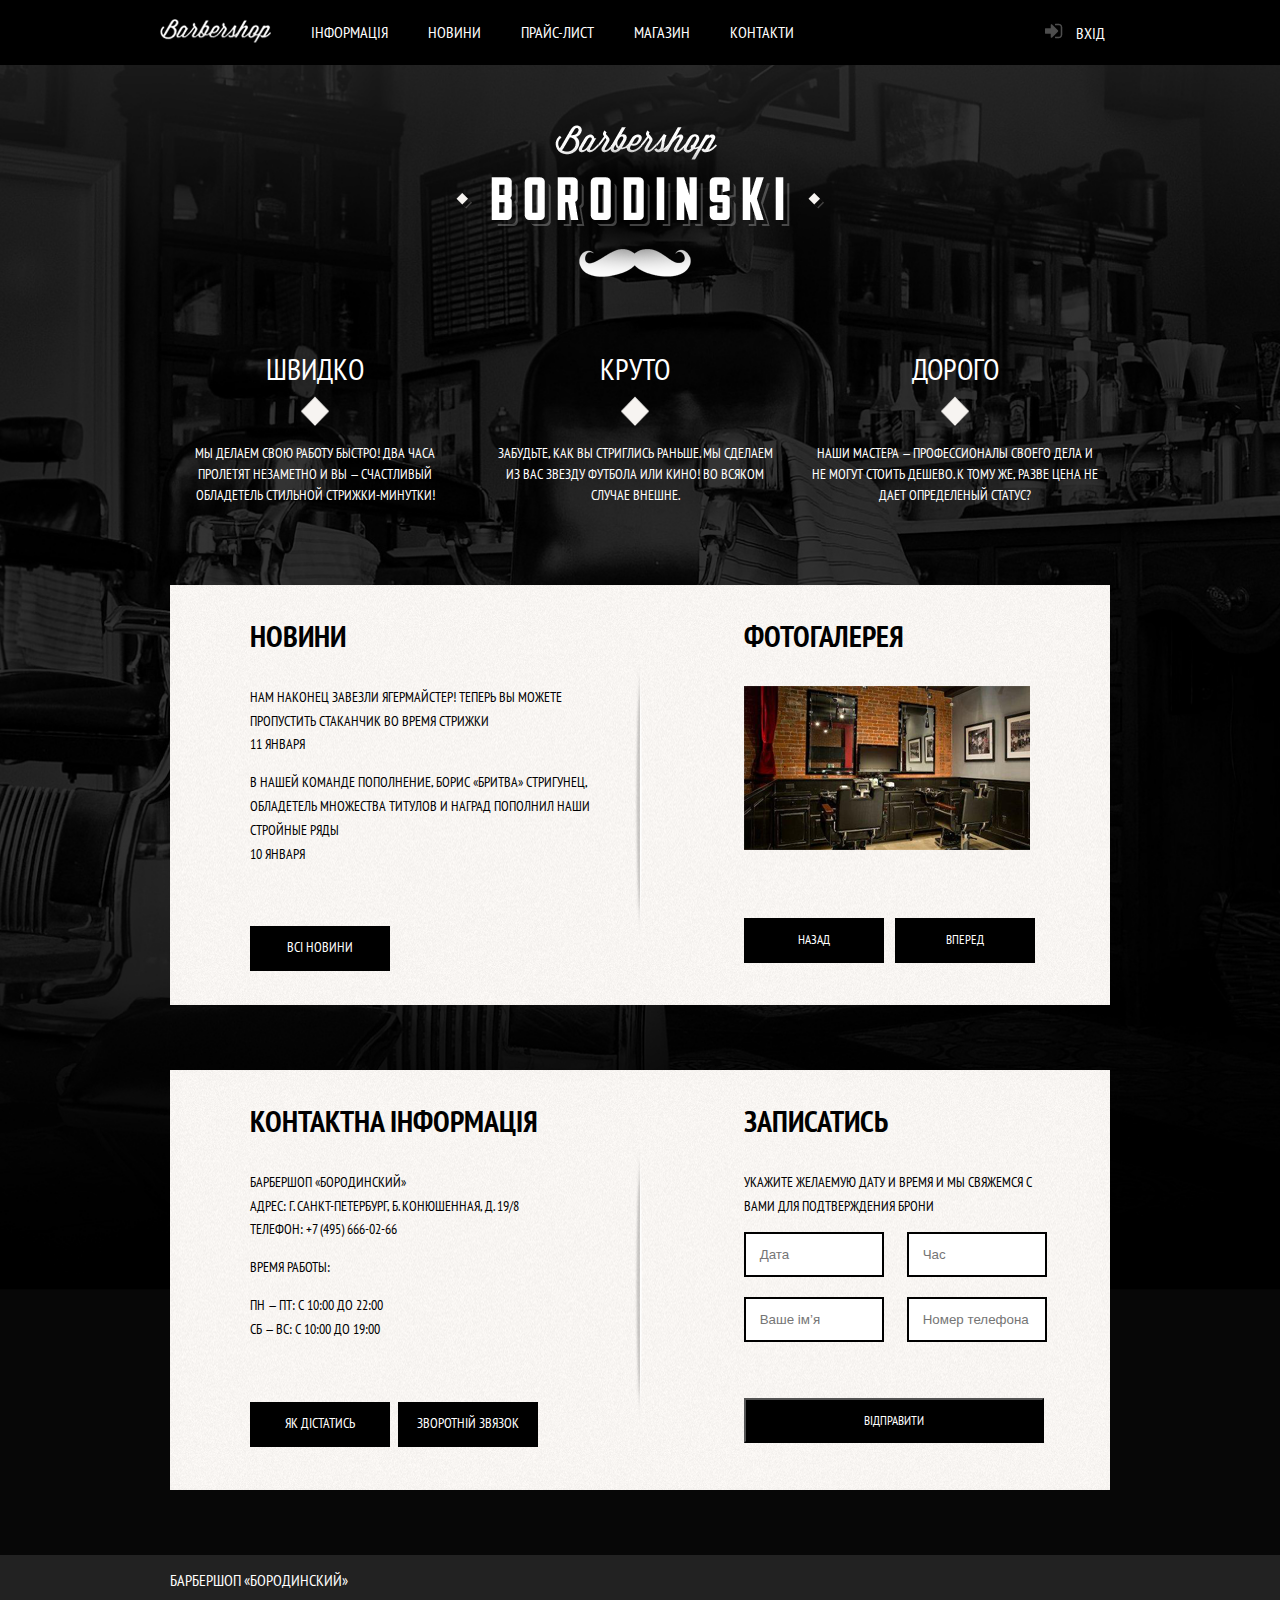
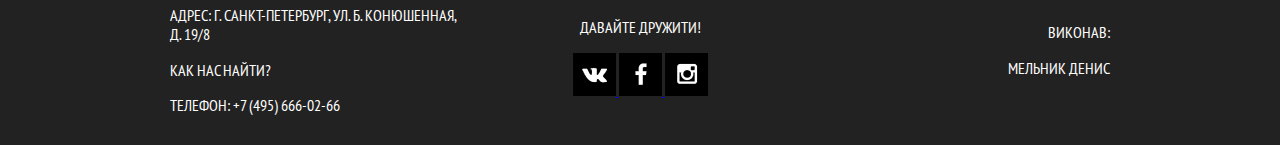
==== commit 0322b597: "Зверстав форму входу з елементами js(не завершено)" ====
--- a/index.html
+++ b/index.html
@@ -12,7 +12,7 @@
 </head>
 
 <body class="mainBody">
-    
+
     <header class="mainHeader">
         <div class="container">
             <nav class="mainNavigation">
@@ -43,12 +43,12 @@
             </nav>
             <div class="UserBlock">
                 <a class="login" href="#">
-                    <img src="../img/iconLogin.png" alt=""> <span>ВХІД</span> 
+                    <img src="../img/iconLogin.png" alt=""> <span>ВХІД</span>
                 </a>
             </div>
         </div>
     </header>
-    
+
     <main class="mainContainer">
         <div class="indexLogo">
             <img src="./img/Logo.png" alt="Барбершоп Бородинський">
@@ -142,7 +142,7 @@
                     <a class="btn btnHover" href="#">
                         Зворотній звязок
                     </a>
-                   
+
                 </div>
 
 
@@ -156,55 +156,56 @@
                     УКАЖИТЕ ЖЕЛАЕМУЮ ДАТУ И ВРЕМЯ И МЫ СВЯЖЕМСЯ С ВАМИ ДЛЯ ПОДТВЕРЖДЕНИЯ БРОНИ
                 </p>
                 <form class="oppointmentForm" action="./index.html" method="post">
-                <input class="formItem" type="text" name="time" value="" placeholder=" Дата">
+                    <input class="formItem" type="text" name="time" value="" placeholder=" Дата">
                     <input class="formItem" type="text" name="time" value="" placeholder=" Час">
                     <input class="formItem" type="text" name="time" value="" placeholder=" Ваше ім’я">
                     <input class="formItem" type="text" name="time" value="" placeholder=" Номер телефона">
-                
-
-                <button class="sendBtn" type="submit">Відправити</button></form>
-                
-                    
-
-            </div>
-        </div> 
+
+
+                    <button class="sendBtn" type="submit">Відправити</button>
+                </form>
+
+
+
+            </div>
+        </div>
         <footer class="mainFooter">
-        <div class="container">
-            <div class="footerContacts">
-                <p>БАРБЕРШОП «БОРОДИНСКИЙ»</p>
-                <p>АДРЕС: Г. САНКТ-ПЕТЕРБУРГ, УЛ. Б. КОНЮШЕННАЯ, Д. 19/8</p>
-                <p>
-                    КАК НАС НАЙТИ?
-                </p>
-
-                <p>ТЕЛЕФОН: +7 (495) 666-02-66</p>
-
-            </div>
-            <section class="footerSocial">
-                <p>Давайте Дружити!</p>
-                <a class="btnVk" href="#">
-                    <img src="./img/vk.png" alt="">
-                </a>
-                <a class="btnFb" href="#">
-                    <img src="./img/fb.png" alt="">
-                </a>
-                <a class="btnVInst" href="#">
-                    <img src="./img/inst.png" alt="">
-                </a>
-            </section>
-            <section class="footerCopiright">
-                <p>Виконав:</p>
-                <p>Мельник Денис</p>
-            </section>
-        </div>
-
-    </footer>
+            <div class="container">
+                <div class="footerContacts">
+                    <p>БАРБЕРШОП «БОРОДИНСКИЙ»</p>
+                    <p>АДРЕС: Г. САНКТ-ПЕТЕРБУРГ, УЛ. Б. КОНЮШЕННАЯ, Д. 19/8</p>
+                    <p>
+                        КАК НАС НАЙТИ?
+                    </p>
+
+                    <p>ТЕЛЕФОН: +7 (495) 666-02-66</p>
+
+                </div>
+                <section class="footerSocial">
+                    <p>Давайте Дружити!</p>
+                    <a class="btnVk" href="#">
+                        <img src="./img/vk.png" alt="">
+                    </a>
+                    <a class="btnFb" href="#">
+                        <img src="./img/fb.png" alt="">
+                    </a>
+                    <a class="btnVInst" href="#">
+                        <img src="./img/inst.png" alt="">
+                    </a>
+                </section>
+                <section class="footerCopiright">
+                    <p>Виконав:</p>
+                    <p>Мельник Денис</p>
+                </section>
+            </div>
+
+        </footer>
     </main>
     <button class="mobContainerActive menu_icon_wrapper">
         <div class="menuIcon "></div>
-        </button>
-        
-   
+    </button>
+
+
     <div class="mobNavigation ">
         <div class="mobContainer">
             <nav class="mobMainNavigation">
@@ -235,12 +236,42 @@
             </nav>
             <div class="mobUserBlock">
                 <a class="login" href="#">
-                    <img src="../img/iconLogin.png" alt=""> <span>ВХІД</span> 
+                    <img src="../img/iconLogin.png" alt=""> <span>ВХІД</span>
                 </a>
             </div>
         </div>
     </div>
-<script src="./js/main.js"></script>
+    <div class="loginForm ">
+        <form action="#" class="form">
+            <h2 class="loginTitle">Личный кабинет</h2>
+            <p>Введіть, будь ласка, Ваші дані</p>
+            <div class="inputLogin">
+                <input class="loginInput" type="text" placeholder="Введіть Ваш логін">
+            </div>
+            <div class="InputPassword">
+                <input class="passwordInput" type="text" placeholder="Введіть Ваш пароль">
+            </div>
+            <div class="loginOptions">
+               
+
+                    <form class="rememberMe" type="checkbox">
+                        <input type="checkbox" class="rememberCheckbox" id = "remember" >
+                        <span class="rememberCheckboxFake"></span>
+                        <label class="rememberBtn" for="remember"> Запам’ятайте мене
+
+                        </label>
+                    </form>
+
+                    <div class="missPas">Забули пароль?</div>
+                
+            </div>
+            
+            <button class="InLogin">Увійти</button>
+            <a class="reg" href="#">Реєстрація</a>
+            <img class="closeLogin" src="./img/closeLogin.png" alt="">
+        </form>
+    </div>
+    <script src="./js/main.js"></script>
 </body>
 
 </html>--- a/css/main.css
+++ b/css/main.css
@@ -1,27 +1,29 @@
 * {
     box-sizing: border-box;
 }
+
 body {
     /* position: fixed; */
     margin: 0;
+
     text-transform: uppercase;
 
     font-family: 'PT Sans Narrow', sans-serif;
 
-}
-
-
-
-
-
-.mainBody {
-
-    margin: 0;
+
     margin-left: auto;
     margin-right: auto;
     max-width: 2560px;
     justify-content: center;
 
+
+}
+
+
+
+
+
+.mainBody {
     background: url(../img/tint.jpg );
     background-position: center;
     background-repeat: no-repeat;
@@ -32,13 +34,14 @@
 
 button {
     cursor: pointer;
-
-}
-
-button:focus {
+    outline: none;
+
+}
+
+/* button:focus {
     background-color: rgb(102, 61, 21);
     outline: none !important
-}
+} */
 
 button:hover {
     background-color: rgb(102, 61, 21);
@@ -124,7 +127,7 @@
 /* .navPoint:first-child{
     padding-left: 0;
 } */
-.UserBlock { 
+.UserBlock {
     width: 65px;
     margin: 0;
     padding: 0;
@@ -133,7 +136,7 @@
     margin-bottom: auto;
     margin-left: auto;
     margin-right: 10px;
-   
+
 
 }
 
@@ -393,7 +396,7 @@
     line-height: 1;
 }
 
-.mainFooter {
+footer {
 
     margin: 0;
     display: flex;
@@ -411,6 +414,7 @@
 }
 
 .footerContacts {
+    padding-left: 10px;
     width: 300px;
     margin-left: 0;
     text-align: start;
@@ -433,6 +437,7 @@
 
 
 .footerCopiright {
+    padding-right: 10px;
     width: 300px;
     margin-right: 0;
     margin-top: auto;
@@ -465,6 +470,7 @@
 }
 
 .containerOther {
+    padding-left: 10px;
     margin: 0;
     max-width: 960px;
 
@@ -639,6 +645,7 @@
 
 .producerCheckbox:checked+.producerCheckboxFake {
     background-image: url(../img/smallKrestik.png);
+    background-size: cover;
 }
 
 .producerBtn:hover {
@@ -828,6 +835,8 @@
 /* Style of Price */
 /* Style of Price */
 
+
+
 .priceTitle {
     margin-top: 50px;
     position: relative;
@@ -928,52 +937,105 @@
 /* Pagea adaptation */
 /* Pagea adaptation */
 /* Pagea adaptation */
+
+.mobNavigation {
+    margin: 0;
+    position: fixed;
+    top: 0px;
+
+    left: -180px;
+    width: 180px;
+    border-bottom-right-radius: 10px;
+    text-decoration: none;
+    text-align: left;
+    background-color: rgba(102, 62, 21, 0.698);
+    transition: all 0.2s ease-in;
+
+}
+
+.mobNavigationActive {
+    position: fixed;
+    top: 0;
+    left: 0;
+    transition: all 0.2s ease-in;
+}
+
 .mobContainerActive {
     padding: 0;
-    position: absolute;
-    right: 0;
-    top: 0;
-    width: 30px;
-    height: 30px;
-    border: 1px solid rgba(255, 255, 255, 0.027) ;
-    border-radius: 2px;
-    background-color: #fff;
-    
-}
-.menuActive {
+    position: fixed;
+    right: -50px;
+    top: 5px;
+    width: 50px;
+    height: 50px;
+    border: 1px solid rgba(255, 255, 255, 0.027);
+    border-radius: 4px;
+    background-color: rgba(102, 62, 21, 0.644);
+
+}
+
+.menuIcon {
+    /* display: none; */
+    width: 40px;
+    height: 6px;
     margin: 0;
     padding: 0;
     position: relative;
     margin-left: 4px;
     margin-right: 3px;
-    width: 20px;
-    border: 2px solid #000;
+    background-color: black;
+
     border-radius: 1px;
 }
-.menuActive::after {
-   padding: 0;
-   margin: 0;
-     position: absolute;
-    top: 10px;
-    left: -2px;
+
+.menuIcon::after {
+    width: 40px;
+    height: 6px;
+    padding: 0;
+    margin: 0;
+    position: absolute;
+    top: 12px;
+    left: 0px;
     content: "";
-    width: 16px;
-    border: 2px solid #000;
-    border-radius: 1px;
+
+    background-color: black;
+    transition: transform 0.2s ease-in, top 0.2s linear 0.2s;
+
+
     /* background-color: black; */
 }
-.menuActive::before {
-  padding: 0;
-  margin: 0;
+
+.menuIcon::before {
+    width: 40px;
+    height: 6px;
+    padding: 0;
+    margin: 0;
     position: absolute;
-    top: -6px;
-    left: -2px;
+    top: -12px;
+    left: 0px;
     content: "";
-    width: 16px;
-    border: 2px solid #000;
-    border-radius: 1px;
-}
-
+
+    background-color: black;
+    transition: transform 0.2s ease-in, top 0.2s linear 0.2s;
+
+}
+
+.menuIcon.menuIconActive {
+    background-color: transparent;
+
+}
+
+.menuIcon.menuIcon.menuIconActive::after {
+
+    transform: rotate(-45deg);
+    top: 0;
+    transition: top 0.2s linear, transform 0.2s ease-in 0.2s;
+}
+
+.menuIcon.menuIcon.menuIconActive::before {
+    transform: rotate(45deg);
+    top: 0;
+    transition: top 0.2s linear, transform 0.2s ease-in 0.2s;
+}
 
 
 @media (max-width:959px) {
@@ -983,30 +1045,21 @@
 
     .mainBody {
         width: 959px;
-        
-    }
-    
-}
-@media (max-width:800px){
+
+    }
+
+}
+
+@media (max-width:800px) {
     .featuresText {
         font-size: 16px;
     }
 }
-/* .displayNone {
+
+.none {
     display: none;
-} */
-.mobNavigation {
-    
-    margin: 0;
-    position: absolute;
-    top: 0;
-
-    left: 0;
-    width: 160px;
-    text-decoration: none;
-    text-align: left;
-    background-color: #222222;
-}
+}
+
 
 .mobContainer {
     margin: 0;
@@ -1021,6 +1074,7 @@
 }
 
 .mobNavPoint {
+    font-size: 18px;
     padding: 0;
     text-decoration: none;
     color: white;
@@ -1045,84 +1099,110 @@
 }
 
 @media(max-width:560px) {
+    .none {
+        display: none;
+    }
+
+    .mobContainerActive {
+        position: fixed;
+        right: 8px;
+        top: 8px;
+    }
+
     /* body {
         width: 368px;
-    } */ 
+    } */
     .featuresItem:last-child {
         margin-left: auto;
         margin-right: auto;
     }
+
     .features {
         margin-top: 10px;
         margin-bottom: 15px;
         flex-direction: column;
         flex-wrap: wrap;
     }
+
     .featuresItem {
         margin: 0;
         margin-left: auto;
         margin-right: auto;
     }
-   
+
     .featuresItem>img {
         display: none;
     }
+
     .featuresText {
-       margin-top: 0;
-       
+        margin-top: 0;
+
         font-size: 12px;
     }
+
     .container {
+        margin-left: 0;
+        padding-left: 10px;
+        padding-right: 10px;
         width: 368px;
     }
+
     .mainBody {
         flex-direction: column;
         align-items: center;
         width: auto;
         margin: 0;
-      justify-content: center;
-    }
+        justify-content: center;
+    }
+
     .mainHeader {
         height: 0;
         display: none;
     }
+
     .mainContainer {
-         width: 100%;
+        width: 100%;
         margin: 0;
         margin-left: auto;
         margin-right: auto;
         justify-content: center;
-        
+
         background-position: center;
-        
-        
+
+
         /* margin-left: auto; */
         /* margin-right: auto; */
+
+
+
+        justify-content: center;
+    }
+
+    /* 
+    .mobNavigation {
         
-        
-        
-    justify-content: center;
-    }
-
-    .mobNavigation {
-        background-color: #222222;
-        position: absolute;
+        position: fixed;
         top: 0;
         left: 0;
-    }
+        background-color: rgba(102, 62, 21, 0.897);
+    } */
+
     .indexLogo {
         width: 368px;
         margin-top: 30px;
     }
+
     .list {
         margin-bottom: 15px;
     }
+
     .features {
         flex-direction: row;
         width: 368px;
-      
-        
-    }
+
+
+    }
+
     .indexContent {
         margin-top: 0;
         flex-direction: column;
@@ -1131,70 +1211,85 @@
         height: auto;
         justify-content: center;
     }
+
     .indexContentLeft {
         margin: 0;
         margin-left: 10px;
     }
+
     .lastNews {
         width: auto;
         height: auto;
-        
-    }
+
+    }
+
     .indexContentRight {
         width: 348px;
         height: auto;
         margin-left: 10px;
         margin-right: 10px;
     }
-    
+
     .gallery {
         margin-left: auto;
         margin-right: auto;
     }
+
     .galleryContent {
         margin-bottom: 30px;
         width: 348px;
         justify-content: center;
         align-items: center;
     }
+
     .galleryContent>img {
         margin-left: 31px;
     }
+
     .btnHover {
         margin: 0;
     }
+
     .indexContentTitle {
         margin-right: auto;
     }
+
     .btnBox {
         margin-top: 30px;
         justify-content: space-around;
     }
+
     .btnGalleryPrev {
         margin-left: 31px;
     }
+
     .oppointmentForm {
         justify-content: space-around;
         align-items: center;
-    
+
     }
 
     .formItem {
-      margin-left: 20px;
-      margin-right: 50px;
-    }
+        margin-left: 20px;
+        margin-right: 50px;
+    }
+
     .sendBtn {
         width: 140px;
         margin-top: 10px;
         margin-bottom: 10px;
         margin-left: 20px;
     }
+
     .mainFooter {
         margin: 0;
-        height: 370px;
-        background-color:black
-        
-    }
+        width: 348px;
+        margin-left: auto;
+        margin-right: auto;
+        /* height: 370px; */
+        background-color: black
+    }
+
     .container {
         width: 348px;
         margin: 0;
@@ -1205,82 +1300,291 @@
         height: auto;
         background-color: black;
     }
+
     .footerSocial {
         margin-left: 10px;
         margin-bottom: 30px;
         margin-top: 0;
     }
+
     .footerCopiright {
         margin-top: 0;
         width: auto;
     }
 }
 
-
-
-/* secret game */
-/* secret game */
-/* secret game */
-/* secret game */
-/* secret game */
-/* secret game */
-
-
-.startGameBox {
-    width: 50%;
-    margin: 0;
-    margin-left: 40%;
-    margin-top: 35%;
-}
-
-.startGameNo {
+/* .price */
+/* .price */
+/* .price */
+/* .price */
+/* .price */
+
+@media(max-width:560px) {
+    .mainFooter {
+        position: absolute;
+        padding: 0;
+        margin: 0;
+        right: 5px;
+        left: 5px;
+        justify-content: center;
+    }
+
+    .container {
+        position: absolute;
+        padding: 0;
+        margin: 0;
+        padding-left: 5px;
+        width: auto;
+        margin-left: auto;
+        margin-right: auto;
+        background-color: transparent;
+    }
+
+    .footerContacts>p {
+        position: relative;
+        margin-top: 5px;
+        margin-bottom: 5px;
+        background-color: transparent;
+    }
+
+    .bodyPages {
+        width: 348px;
+    }
+
+    .containerOther {
+        width: 348px;
+    }
+
+    .shopTitle {
+        font-size: 28px;
+        width: 328px;
+        padding-top: 10px;
+        margin-bottom: 10px;
+    }
+
+    .priceContainer {
+        width: 348px;
+        flex-direction: column;
+
+    }
+
+    .line {
+        display: none;
+    }
+
+    .priceTitle {
+        margin-top: 0px;
+        margin-left: auto;
+        margin-right: auto;
+        width: 328px;
+    }
+
+    .textPriceTitle {
+
+        position: relative;
+        padding: 0;
+        left: 0;
+        font-size: 24px;
+    }
+
+    .infoMaterials {
+        width: 328px;
+    }
+
+    .infoLeft {
+        width: 328px;
+    }
+
+    .infoTitle {
+        margin-top: 15px;
+        font-size: 18px;
+    }
+
+    .priceInfo {
+        margin-top: 0;
+        width: 328px;
+        flex-direction: column;
+    }
+
+    .infoRight {
+        width: 328px;
+        margin-left: 0;
+    }
+
+    .table {
+        width: 328px;
+    }
+
+    .leftColumn {
+        width: 60%;
+    }
+
+    .rightColumn {
+        width: 40%;
+    }
+
+
+
+}
+
+
+/* loginForm */
+/* loginForm */
+/* loginForm */
+/* loginForm */
+/* loginForm */
+
+.loginForm {
+    width: 348px;
+    height: 320px;
+    position: fixed;
+    left: 38%;
+    right: auto;
+    top: 20%;
+    background-color: rgb(240, 240, 240);
+    box-shadow: 1px 1px 20px 2px rgb(34, 34, 34);
+
+}
+
+.loginTitle {
+    text-align: center;
+}
+
+.form>p {
+    text-align: center;
+}
+
+.inputLogin {
+    width: 250px;
+    height: 30px;
+    margin-left: auto;
+    margin-right: auto;
+    position: relative;
+}
+
+.inputLogin:before {
+    content: '';
     position: absolute;
-    left: 20px;
+    top: 0;
+    bottom: 0;
+    right: 4px;
+    margin: auto 0;
+    width: 25px;
+    height: 25px;
+    background: url(../img/loginIcon.png) no-repeat;
+    background-size: cover;
+}
+
+.loginInput {
+    width: 100%;
+    height: 30px;
+}
+
+.InputPassword {
+    width: 250px;
+    height: 30px;
+    margin-left: auto;
+    margin-right: auto;
+    margin-top: 15px;
+    position: relative;
+}
+
+.InputPassword:before {
+    content: '';
+    position: absolute;
+    top: 0;
+    bottom: 0;
+    right: 4px;
+    margin: auto 0;
+    width: 25px;
+    height: 25px;
+    background: url(../img/passwordIcon.png) no-repeat;
+    background-size: cover;
+}
+
+.passwordInput {
+    width: 100%;
+    height: 30px;
+}
+
+
+.loginOptions {
+    width: 250px;
+    display: flex;
+    flex-direction: row;
+    margin: 0;
+    margin-left: auto;
+    margin-right: auto;
+    margin-top: 20px;
+    font-size: 12px;
+    
+    
+}
+.rememberMe {
+    width: 120px;
+    cursor: pointer;
+}
+
+
+
+
+.rememberCheckbox {
+    position: absolute;
+    width: 0;
+    height: 0;
+    opacity: 0;
+}
+
+.rememberCheckboxFake {
+    display: inline-block;
+    vertical-align: baseline;
+    margin-right: 5px;
+    width: 12px;
+    height: 12px;
+    border: 2px solid #000;
+
+}
+
+.rememberCheckbox:checked+.rememberCheckboxFake {
+    background-image: url(../img/smallKrestik.png);
+    background-size: cover;
+}
+.rememberBtn {
+    
+    cursor: pointer;
+}
+.rememberBtn:hover {
+
+    color: rgb(102, 61, 21);
+}
+
+.missPas {
+    margin-left: auto;
+    cursor: pointer;
+}
+
+.InLogin {
+    height: 45px;
+    width: 250px;
+    margin-top: 30px;
+    margin-left: 49px;
+    background-color: black;
+    color: white;
+}
+
+.closeLogin {
+    position: absolute;
+    right: 10px;
     top: 10px;
-   text-decoration: none;
-   font-size: 70px;
-   color: black;
-
-}
-/* a:visited {
-    color:black;
+    cursor: pointer;
+}
+.reg {
     text-decoration: none;
-} */
-.startGameYes {
-    position: absolute;
-    right: 20px;
-    bottom: 10px;
-    text-decoration: none;
-    font-size: 70px;
+    font-size: 12px;
+    font-weight: 600;
     color: black;
- 
- }
-
- .experiments {
-     display: flex;
-     width: 1200px;
- }
- .block {
-     
-     
-
-     width: 480px;
-     height: 480px;
-     cursor: pointer;
- }
-
- .happy {
-     background-image: url(../img/imgExperiments/HappySmiley.png);
-     background-size: cover;
-    
- }
-
- .sad {
-     background-image: url(../img/imgExperiments/sadSmile.png);
-     background-size: cover;
-      
- }
- .changeText {
-     margin: 15px;
-     height: 200px;
- }+    margin-left: 147px;
+}
+   .loginForm {
+       display: none;
+   }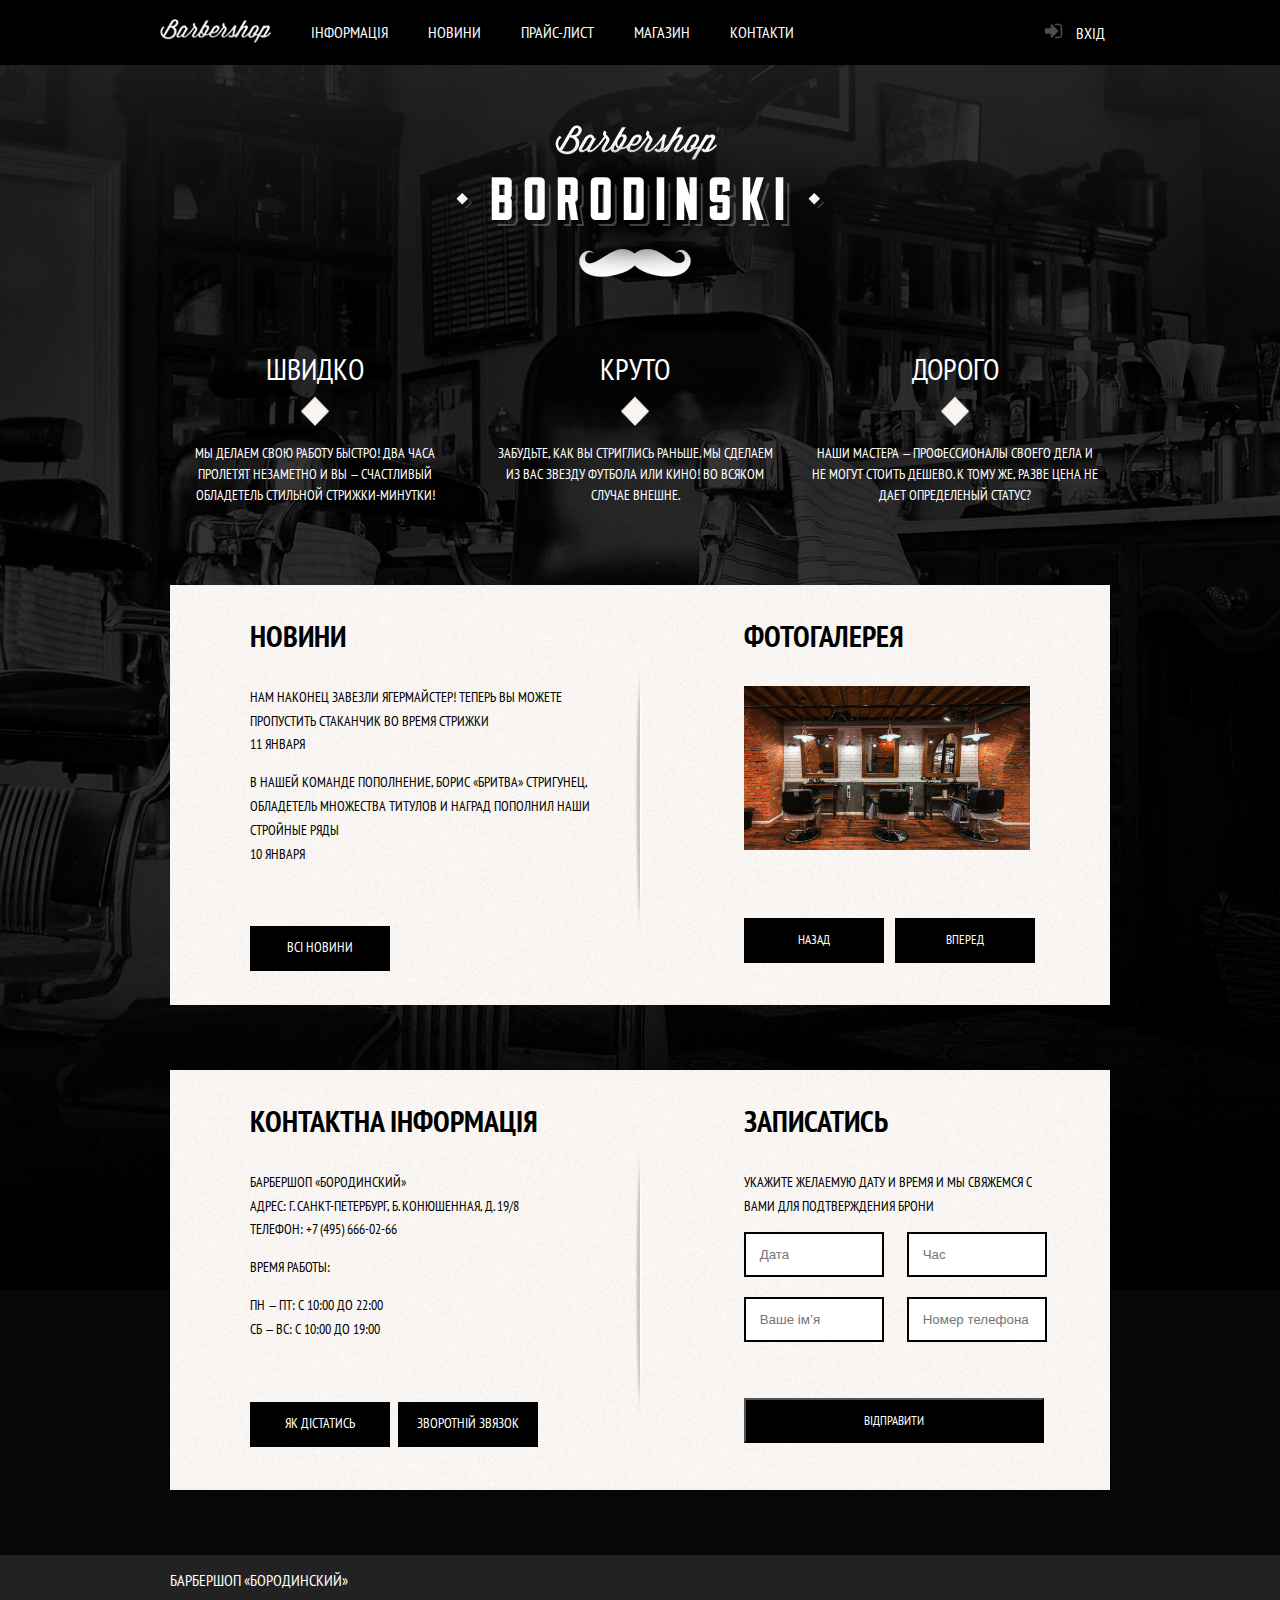
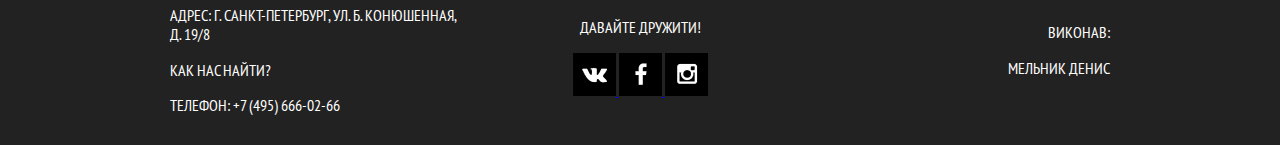
==== commit 01af9350: "1" ====
--- a/index.html
+++ b/index.html
@@ -235,8 +235,8 @@
 
             </nav>
             <div class="mobUserBlock">
-                <a class="login" href="#">
-                    <img src="../img/iconLogin.png" alt=""> <span>ВХІД</span>
+                <a class="login login1" href="#">
+                    <img  src="../img/iconLogin.png" alt=""> <span>ВХІД</span>
                 </a>
             </div>
         </div>
@@ -266,11 +266,14 @@
                 
             </div>
             
-            <button class="InLogin">Увійти</button>
+            <button class="inLogin">Увійти</button>
             <a class="reg" href="#">Реєстрація</a>
             <img class="closeLogin" src="./img/closeLogin.png" alt="">
         </form>
     </div>
+    <div class="logOk" >
+        
+    </div>
     <script src="./js/main.js"></script>
 </body>
 
--- a/css/main.css
+++ b/css/main.css
@@ -1178,6 +1178,7 @@
         justify-content: center;
     }
 
+
     /* 
     .mobNavigation {
         
@@ -1320,6 +1321,8 @@
 /* .price */
 
 @media(max-width:560px) {
+
+
     .mainFooter {
         position: absolute;
         padding: 0;
@@ -1427,7 +1430,6 @@
 
 }
 
-
 /* loginForm */
 /* loginForm */
 /* loginForm */
@@ -1435,6 +1437,8 @@
 /* loginForm */
 
 .loginForm {
+    display: none;
+    margin: 0;
     width: 348px;
     height: 320px;
     position: fixed;
@@ -1517,9 +1521,10 @@
     margin-right: auto;
     margin-top: 20px;
     font-size: 12px;
-    
-    
-}
+
+
+}
+
 .rememberMe {
     width: 120px;
     cursor: pointer;
@@ -1549,10 +1554,12 @@
     background-image: url(../img/smallKrestik.png);
     background-size: cover;
 }
+
 .rememberBtn {
-    
+
     cursor: pointer;
 }
+
 .rememberBtn:hover {
 
     color: rgb(102, 61, 21);
@@ -1563,7 +1570,7 @@
     cursor: pointer;
 }
 
-.InLogin {
+.inLogin {
     height: 45px;
     width: 250px;
     margin-top: 30px;
@@ -1578,6 +1585,7 @@
     top: 10px;
     cursor: pointer;
 }
+
 .reg {
     text-decoration: none;
     font-size: 12px;
@@ -1585,6 +1593,43 @@
     color: black;
     margin-left: 147px;
 }
-   .loginForm {
-       display: none;
-   }+
+@media(max-width:560px) {
+    .loginForm {
+
+        width: 100%;
+        /* height: 320px; */
+        position: fixed;
+        margin: 0;
+        left: 0;
+        top: 20%;
+        background-color: transparent;
+        box-shadow: none;
+
+    }
+    .form {
+        margin: 0;
+      
+        height: 320px;
+        width: 348px;
+        margin-left: auto;
+        margin-right: auto;
+        background-color: rgb(240, 240, 240);
+        box-shadow: 1px 1px 20px 2px rgb(34, 34, 34);
+
+    }
+}
+
+.logOk {
+    display: none;
+    margin: 0;
+    width: 348px;
+    height: 348px;
+    position: fixed;
+    left: 38%;
+    right: auto;
+    top: 20%;
+    background-image: url(../img/HappySmiley.png);
+    background-size: cover;
+    background-repeat: no-repeat;
+}